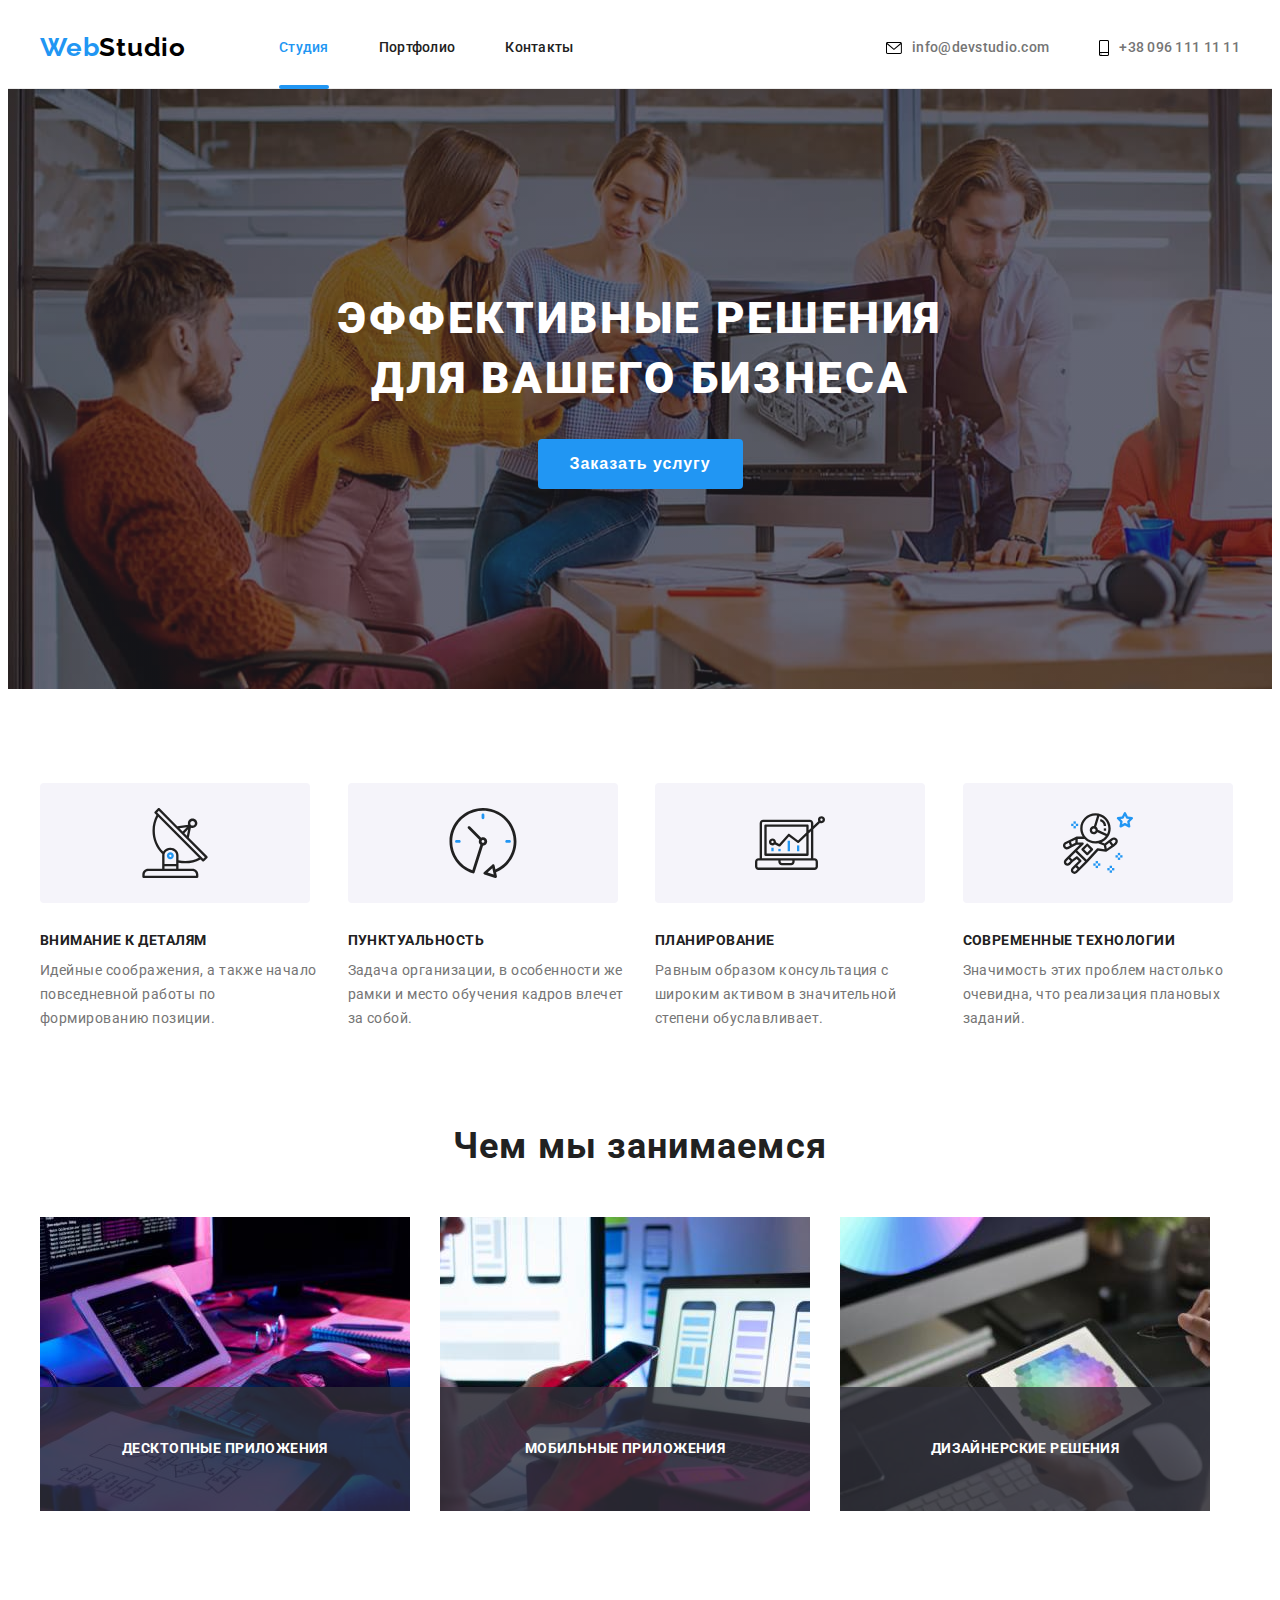
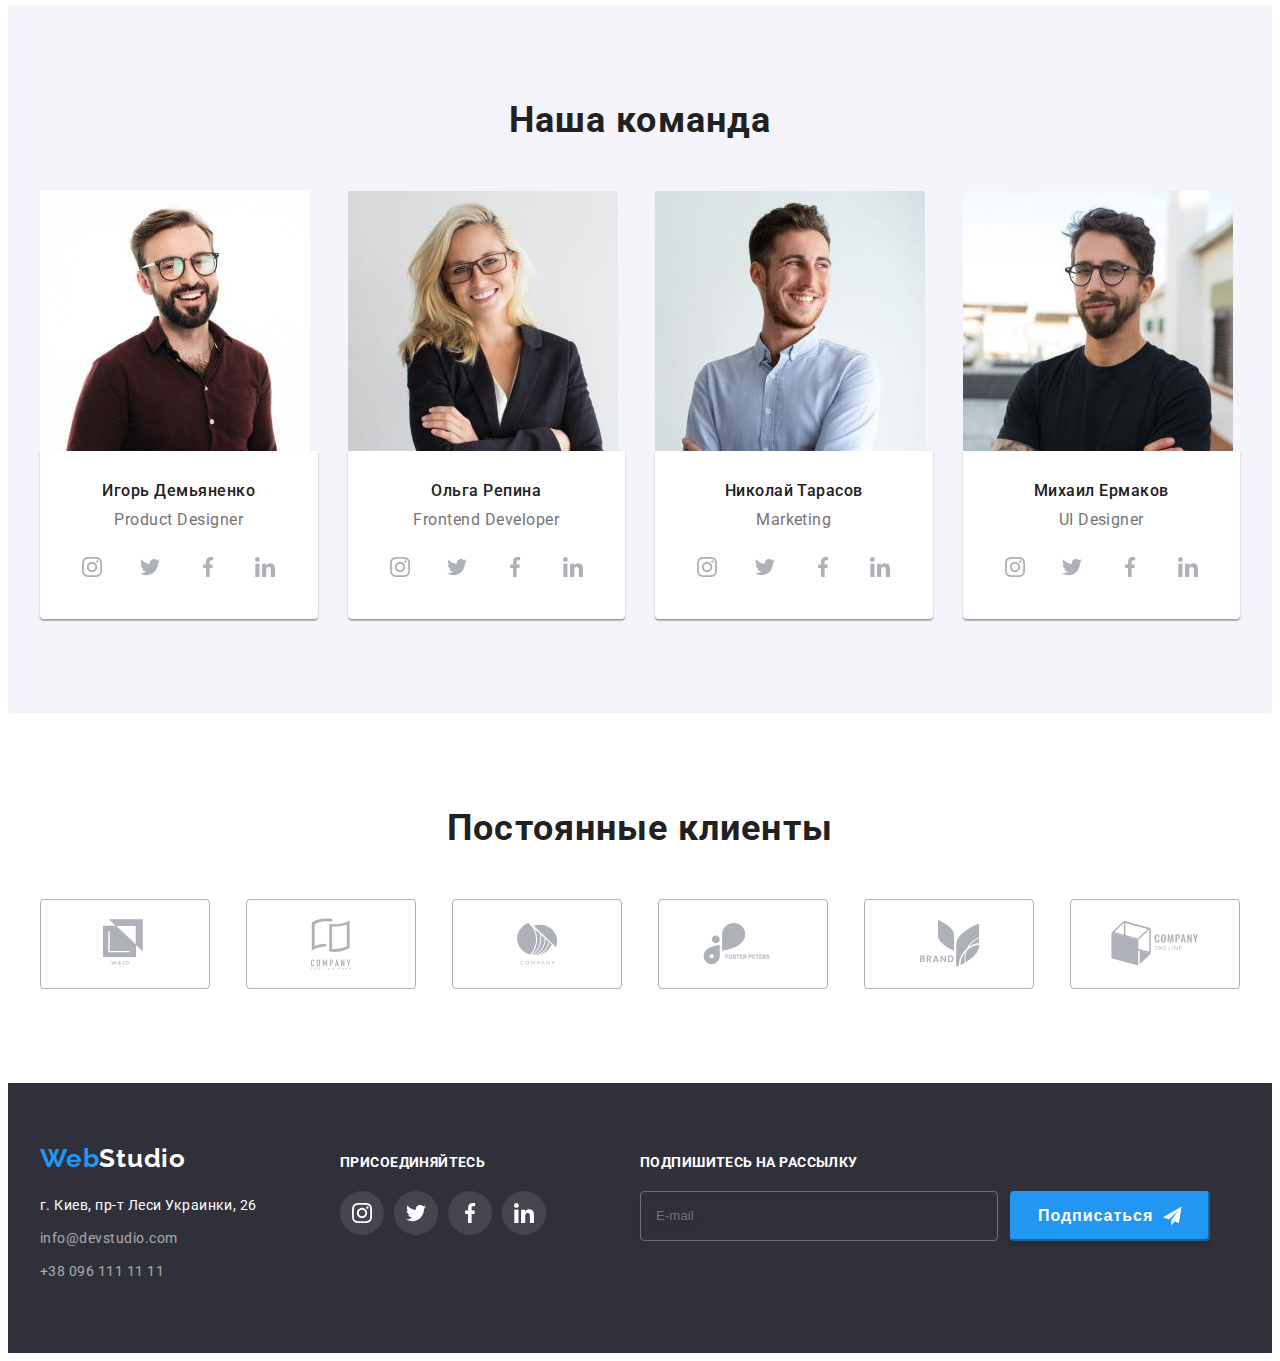
==== index.html @ 632ea9bd "перенес данные с дз 7" ====
<!DOCTYPE html>
<html lang="ru">
    <head>
        <meta charset="UTF-8">
        <meta http-equiv="X-UA-Compatible" content="IE=edge">
        <meta name="viewport" content="width=device-width, initial-scale=1.0">
        <title>ВебСтудия</title>
        <link rel="preconnect" href="https://fonts.gstatic.com">
        <link href="https://fonts.googleapis.com/css2?family=Raleway:wght@700&family=Roboto:wght@400;500;700;900&display=swap"
            rel="stylesheet">
        <link rel="stylesheet" href="https://cdnjs.cloudflare.com/ajax/libs/modern-normalize/1.0.0/modern-normalize.min.css"
            integrity="sha512-ISS7cAi1PEhQ8jnbJpJZMd29NlhNj4AWYyLOSp2CE/CsHxTCu+r+t0D2yoJudVrd0/8fTVPUVDzY5Tvli75u/g=="
            crossorigin="anonymous" />
        <link rel="stylesheet" href="./css/main.min.css">
    </head>

    <body>
        <header class="header">
            <div class="container">
                <nav class="navigation">
                    <a class="logo header__logo  link" href="./index.html"><span class="logo__first-part">Web</span><span class="logo__second-part logo__light-theme">Studio</span></a>
                    <ul class="menu list">
                        <li class="menu__item">  
                            <a class="menu__link header__link header__link_animation link current" href="./index.html">Студия</a>
                        </li>
                        <li class="menu__item">
                            <a class="menu__link header__link header__link_animation link" href="./portfolio.html">Портфолио</a>
                        </li>
                        <li class="menu__item">
                            <a class="menu__link header__link header__link_animation link" href="">Контакты</a>
                        </li>
                    </ul>   
                </nav>
            
                <ul class="contact header__contact list ">
                    <li class="contact__list">
                        <a class="contact__link contact__link_animation link" href="mailto:info@devstudio.com">
                            <svg class="contact-svg-logo" width="16" height="12">
                                <use href="./images/sprite.svg#icon-envelope"></use>
                            </svg>
                            info@devstudio.com
                        </a>
                    </li>
                    <li class="contact__list">
                        <a class="contact__link contact__link_animation link" href="tel:+380961111111">
                            <svg class="contact-svg-logo" width="10" height="16">
                                <use href="./images/sprite.svg#icon-smartphone">
                                </use>
                            </svg>
                            +38 096 111 11 11
                        </a>
                    </li>
                </ul>
            </div>
            
        </header>
        <main>
            <!-- hero -->
            <section class="hero hero__section">
                <div class="container">
                    <h1 class="hero__title">Эффективные решения для вашего бизнеса</h1>
                    <button class="hero__modal-btn" type="button" data-modal-open>Заказать услугу</button> 
                </div>
                
            </section>
            <!-- features -->
            <section class="features">
                <div class="container">
                    <h2 class="title visually-hidden">Особенности</h2>
                    <ul class="feature-list feature-list__list list ">
                        <li class="feature-list__item">
                            <div class="feature-list__logo-svg">
                                <svg class="feature-list__svg" width="70" height="70">
                                    <use href="./images/sprite.svg#icon-antenna"></use>
                                </svg>
                            </div>
                            <h3 class="feature-list__title">Внимание к деталям </h3>
                            <p class="feature-list__text">
                                Идейные соображения, а также начало повседневной
                                работы по формированию позиции.
                            </p>
                        </li>
                        <li class="feature-list__item">
                            <div class="feature-list__logo-svg">
                                <svg class="feature-list__svg" width="70" height="70">
                                    <use href="./images/sprite.svg#icon-clock"></use>
                                </svg>
                            </div>
                            <h3 class="feature-list__title">Пунктуальность</h3>
                            <p class="feature-list__text">
                                Задача организации, в особенности же рамки
                                и место обучения кадров влечет за собой.
                            </p>
                        </li>
                        <li class="feature-list__item">
                            <div class="feature-list__logo-svg">
                                <svg class="feature-list__svg" width="70" height="70">
                                    <use href="./images/sprite.svg#icon-diagram"></use>
                                </svg>
                            </div>
                            <h3 class="feature-list__title">Планирование</h3>
                            <p class="feature-list__text">
                                Равным образом консультация с широким
                                активом в значительной степени обуславливает.
                            </p>
                        </li>
                        <li class="feature-list__item">
                            <div class="feature-list__logo-svg">
                                <svg class="feature-list__svg" width="70" height="70">
                                    <use href="./images/sprite.svg#icon-astronaut"></use>
                                </svg>
                            </div>
                            <h3 class="feature-list__title">Современные технологии</h3>
                            <p class="feature-list__text">
                                Значимость этих проблем настолько
                                очевидна, что реализация плановых заданий.
                            </p>
                        </li>
                    </ul>
                </div>
                
            </section>
            <!-- what are we doing -->
            <section class="what-are-we-doing">
                <div class="container">
                    <h2 class="title what-are-we-doing__title">Чем мы занимаемся</h2>
                    <ul class="services-list list">
                        <li class="services-list__item">
                            <img class="services-list__img" src="./images/body/logo_0.jpg" alt="человек набирает текст" width="370" height="294">
                            <p class="services-list__label">Десктопные приложения</p>
                        </li>
                        <li class="services-list__item">
                            <img class="services-list__img" src="./images/body/logo_1.jpg" alt="человек держит телефон перед ноутбуком" width="370" height="294">
                            <p class="services-list__label">Мобильные приложения</p>
                        </li>
                        <li class="services-list__item">
                            <img class="services-list__img" src="./images/body/logo_2.jpg" alt="человек выбирает цвет пикселя" width="370" height="294">
                            <p class="services-list__label">Дизайнерские решения </p>
                        </li>
                    </ul> 
                </div>
                
            </section>
            <!-- team -->
            <section class="team">
                <div class="container">
                    <h2 class="title title-team team__title">Наша команда</h2>
                    <ul class="team-list list">
                        <li class="team-list__item">
                            <img class="team-list__img" src="./images/team/img.jpg" alt="Игорь Демьяненко" width="270" height="260">
                            <div class="wrapper-team">
                                <h3 class="wrapper-team__title">Игорь Демьяненко</h3>
                                <p class="wrapper-team__text" lang="en">Product Designer</p>
                                <ul class="svg-list  list">
                                    <li class="svg-list__content-svg">
                                        <a href="#" class="svg-list__link-svg link">
                                            <svg class="svg-list__icon">
                                                <use href="./images/sprite.svg#icon-instagram"></use>
                                            </svg>
                    
                                        </a>
                                    </li>
                                    <li class="svg-list__content-svg">
                                        <a href="#" class="svg-list__link-svg link">
                                            <svg class="svg-list__icon">
                                                <use href="./images/sprite.svg#icon-twitter"></use>
                                            </svg>
                    
                                        </a>
                                    </li>
                                    <li class="svg-list__content-svg">
                                        <a href="#" class="svg-list__link-svg link">
                                            <svg class="svg-list__icon">
                                                <use href="./images/sprite.svg#icon-facebook"></use>
                                            </svg>
                    
                                        </a>
                                    </li>
                                    <li class="svg-list__content-svg">
                                        <a href="#" class="svg-list__link-svg link">
                                            <svg class="svg-list__icon">
                                                <use href="./images/sprite.svg#icon-linkedin"></use>
                                            </svg>
                    
                                        </a>
                                    </li>
                                </ul>
                            </div>
                    
                        </li>
                        <li class="team-list__item">
                            <img class="team-list__img" src="./images/team/img-1.jpg" alt="Ольга Репина" width="270" height="260">
                            <div class="wrapper-team">
                                <h3 class="wrapper-team__title">Ольга Репина</h3>
                                <p class="wrapper-team__text" lang="en">Frontend Developer</p>
                                <ul class="svg-list  list">
                                    <li class="svg-list__content-svg">
                                        <a href="#" class="svg-list__link-svg link">
                                            <svg class="svg-list__icon">
                                                <use href="./images/sprite.svg#icon-instagram"></use>
                                            </svg>
                    
                                        </a>
                                    </li>
                                    <li class="svg-list__content-svg">
                                        <a href="#" class="svg-list__link-svg link">
                                            <svg class="svg-list__icon">
                                                <use href="./images/sprite.svg#icon-twitter"></use>
                                            </svg>
                    
                                        </a>
                                    </li>
                                    <li class="svg-list__content-svg">
                                        <a href="#" class="svg-list__link-svg link">
                                            <svg class="svg-list__icon">
                                                <use href="./images/sprite.svg#icon-facebook"></use>
                                            </svg>
                    
                                        </a>
                                    </li>
                                    <li class="svg-list__content-svg">
                                        <a href="#" class="svg-list__link-svg link">
                                            <svg class="svg-list__icon">
                                                <use href="./images/sprite.svg#icon-linkedin"></use>
                                            </svg>
                    
                                        </a>
                                    </li>
                                </ul>
                            </div>
                    
                        </li>
                        <li class="team-list__item">
                            <img class="team-list__img" src="./images/team/img-2.jpg" alt="Николай Тарасов" width="270" height="260">
                            <div class="wrapper-team">
                                <h3 class="wrapper-team__title">Николай Тарасов</h3>
                                <p class="wrapper-team__text" lang="en">Marketing</p>
                                <ul class="svg-list  list">
                                    <li class="svg-list__content-svg">
                                        <a href="#" class="svg-list__link-svg link">
                                            <svg class="svg-list__icon">
                                                <use href="./images/sprite.svg#icon-instagram"></use>
                                            </svg>
                    
                                        </a>
                                    </li>
                                    <li class="svg-list__content-svg">
                                        <a href="#" class="svg-list__link-svg link">
                                            <svg class="svg-list__icon">
                                                <use href="./images/sprite.svg#icon-twitter"></use>
                                            </svg>
                    
                                        </a>
                                    </li>
                                    <li class="svg-list__content-svg">
                                        <a href="#" class="svg-list__link-svg link">
                                            <svg class="svg-list__icon">
                                                <use href="./images/sprite.svg#icon-facebook"></use>
                                            </svg>
                    
                                        </a>
                                    </li>
                                    <li class="svg-list__content-svg">
                                        <a href="#" class="svg-list__link-svg link">
                                            <svg class="svg-list__icon">
                                                <use href="./images/sprite.svg#icon-linkedin"></use>
                                            </svg>
                    
                                        </a>
                                    </li>
                                </ul>
                            </div>
                    
                        </li>
                        <li class="team-list__item">
                            <img class="team-list__img" src="./images/team/img-3.jpg" alt="Михаил Ермаков" width="270" height="260">
                            <div class="wrapper-team">
                                <h3 class="wrapper-team__title">Михаил Ермаков</h3>
                                <p class="wrapper-team__text" lang="en">UI Designer</p>
                                <ul class="svg-list  list">
                                    <li class="svg-list__content-svg">
                                        <a href="#" class="svg-list__link-svg">
                                            <svg class="svg-list__icon">
                                                <use href="./images/sprite.svg#icon-instagram"></use>
                                            </svg>
                    
                                        </a>
                                    </li>
                                    <li class="svg-list__content-svg">
                                        <a href="#" class="svg-list__link-svg">
                                            <svg class="svg-list__icon">
                                                <use href="./images/sprite.svg#icon-twitter"></use>
                                            </svg>
                    
                                        </a>
                                    </li>
                                    <li class="svg-list__content-svg">
                                        <a href="#" class="svg-list__link-svg">
                                            <svg class="svg-list__icon">
                                                <use href="./images/sprite.svg#icon-facebook"></use>
                                            </svg>
                    
                                        </a>
                                    </li>
                                    <li class="svg-list__content-svg">
                                        <a href="#" class="svg-list__link-svg">
                                            <svg class="svg-list__icon">
                                                <use href="./images/sprite.svg#icon-linkedin"></use>
                                            </svg>
                    
                                        </a>
                                    </li>
                                </ul>
                            </div>
                    
                        </li>
                    </ul>
                </div>
                
            </section>             
            <!-- regular customers -->
            <section class="customers">
                <div class="container">
                    <h2 class="title">Постоянные клиенты</h2>
                    <ul class="customers-list list ">
                        <li class="customers-list__item link">
                            <a href="" class="customers-list__link">
                                <svg class="customers-list__logo" width="44" height="49">
                                    <use href="./images/sprite.svg#icon-clients-logo-1"></use>
                                </svg>
                            </a>
            
                        </li>
                        <li class="customers-list__item link">
                            <a href="" class="customers-list__link">
                                <svg class="customers-list__logo" width="40" height="52">
                                    <use href="./images/sprite.svg#icon-clients-logo-2"></use>
                                </svg>
                            </a>
            
                        </li>
                        <li class="customers-list__item link">
                            <a href="" class="customers-list__link">
                                <svg class="customers-list__logo" width="41" height="42">
                                    <use href="./images/sprite.svg#icon-clients-logo-3"></use>
                                </svg>
                            </a>
            
                        </li>
                        <li class="customers-list__item link">
                            <a href="" class="customers-list__link">
                                <svg class="customers-list__logo" width="80" height="42">
                                    <use href="./images/sprite.svg#icon-clients-logo-4"></use>
                                </svg>
                            </a>
            
                        </li>
                        <li class="customers-list__item link">
                            <a href="" class="customers-list__link">
                                <svg class="customers-list__logo" width="59" height="47">
                                    <use href="./images/sprite.svg#icon-clients-logo-5"></use>
                                </svg>
                            </a>
            
                        </li>
                        <li class="customers-list__item link">
                            <a href="" class="customers-list__link">
                                <svg class="customers-list__logo" width="88" height="45">
                                    <use href="./images/sprite.svg#icon-clients-logo-6"></use>
                                </svg>
                            </a>
                        </li>
                    </ul>
                </div>
            </section>
        </main>
        <!-- contact information -->
        <footer class="footer">
            <div class="container">
                <div class="footer__contact">
                    <a class="logo footer__logo link link-db" href="./index.html"><span class="logo__first-part">Web</span><span
                            class="logo__second-part logo__dark-theme">Studio</span></a>
                    <address class="address">
                        <ul class="address__contact-list list ">
                            <li class="address__contact-list-item">
                                <a class="address__contact-link footer__contact-link link link-db" href="https://goo.gl/maps/KrXVA7ucvxgBEwCo6"
                                    target="_blank" rel="noopener noreferrer">
                                    г. Киев, пр-т Леси Украинки, 26
                                </a>
                            </li>
                            <li class="address__contact-list-item">
                                <a class="address__contact-list-link link link-db" href="mailto:info@devstudio.com">info@devstudio.com</a>
                            </li>
                            <li class="address__contact-list-item">
                                <a class="address__contact-list-link link link-db" href="tel:+380961111111">+38 096 111 11 11</a>
                            </li>
                        </ul>
                    </address>
        
                </div>
                <div class="footer__social-link">
                    <b class="footer__title">присоединяйтесь</b>
                    <ul class="footer__contact-link list ">
                        <li class="footer__contact-item link">
                            <a href="" class="footer__social-link-item">
                                <svg class="footer__social-link-svg" width="20" height="20">
                                    <use href="./images/sprite.svg#icon-instagram"></use>
                                </svg>
                            </a>
                        </li>
                        <li class="footer__contact-item link">
                            <a href="" class="footer__social-link-item">
                                <svg class="footer__social-link-svg" width="20" height="20">
                                    <use href="./images/sprite.svg#icon-twitter"></use>
                                </svg>
                            </a>
                        </li>
                        <li class="footer__contact-item link">
                            <a href="" class="footer__social-link-item">
                                <svg class="footer__social-link-svg" width="20" height="20">
                                    <use href="./images/sprite.svg#icon-facebook"></use>
                                </svg>
                            </a>
                        </li>
                        <li class="footer__contact-item link">
                            <a href="" class="footer__social-link-item">
                                <svg class="footer__social-link-svg" width="20" height="20">
                                    <use href="./images/sprite.svg#icon-linkedin"></use>
                                </svg>
                            </a>
                        </li>
                    </ul>
        
                </div>
                <div class="input footer__input">
                    <b class="input__text">Подпишитесь на рассылку</b>
                    <form action="#" class="input__email footer__email">
                        <label class="footer-input-field">
                            <input type="email" name="user-email" class="input__form" required placeholder="E-mail">
                        </label>
                        <button type="submit" class="input__form-btn footer__form-btn">
                                Подписаться
                            <svg class="input__btn-svg footer__btn-svg" width="24" height="24">
                                <use href="./images/sprite.svg#icon-icon-send"></use>
                            </svg>
                        </button>
                    </form>
                </div>
            </div>
        </footer>
    <!-- modal 1 -->
        <div class="backdrop is-hidden" data-modal>
            <div class="modal">
                <button type="button" class="modal-close-btn" data-modal-close>
                    <svg class="modal-close-btn-svg" width="18" height="18">
                        <use href="./images/sprite.svg#icon-close-black"></use>
                    </svg>
        
                </button>
                <form action="#" class="modal-form">
                    <b class="modal-form-text">Оставьте свои данные, мы вам перезвоним</b>
                    <label class="modal-form-field">
                        Имя
                        <span class="modal-form-input-wrapper">
                            <input type="text" name="user-name" class="modal-form-input" required minlength="2">
                            <svg class="modal-form-icon" width="12" height="12">
                                <use href="./images/sprite.svg#icon-user"></use>
                            </svg>                            
                        </span>
                    </label>
                    <label class="modal-form-field">
                        Телефон
                        <span class="modal-form-input-wrapper">
                            <input type="tel" name="user-phone" class="modal-form-input" required
                            pattern="[0-9]{10}" title="0931111111">
                            <svg class="modal-form-icon" width="13" height="13">
                                <use href="./images/sprite.svg#icon-phone"></use>
                            </svg>
                        </span>
                    </label>
                    <label class="modal-form-field">
                        Почта
                        <span class="modal-form-input-wrapper">
                            <input type="email" name="user-email" class="modal-form-input" required title="email@net">
                            <svg class="modal-form-icon" width="15" height="12">
                                <use href="./images/sprite.svg#icon-email"></use>
                            </svg>
                        </span>
                    </label>
                    <label class="modal-form-field">
                        Комментарий
                        <textarea name="user-massage" class="modal-form-message" placeholder="Введите текст"></textarea>
                    </label>
                    <input type="checkbox" id="user-term" name="user-term" class="modal-form-term visually-hidden">
                    <label for="user-term" class="modal-form-check-desc">
                        Соглашаюсь с рассылкой и принимаю&nbsp;<a href="" class="modal-form-link">Условия договора</a> </label>
                    <button type="submit" class="modal-form-btn">Отправить</button>
                    
                </form>
            </div>
        </div>
        
        <script src="./js/modal.js"></script>
    </body>
</html>
---- css/main.min.css ----
:root{--main-font: "Roboto", sans-serif;--secondary-font: "Raleway", sans-serif;--accent-color: rgb(33, 150, 243);--main-color: rgb(33, 33, 33);--main-color-black: rgb(0, 0, 0);--main-color-white: rgb(255, 255, 255);--bg-color-white: rgb(255, 255, 255);--icon-background-color: rgb(255, 255, 255);--icon-color-passive: rgb(175, 177, 184);--section-pt: 94px;--section-pb: 94px;--animation: 250ms cubic-bezier(0.4, 0, 0.2, 1)}.visually-hidden{position:absolute !important;clip:rect(1px 1px 1px 1px);clip:rect(1px, 1px, 1px, 1px);padding:0 !important;border:0 !important;height:1px !important;width:1px !important;overflow:hidden}body{font-family:var(--main-font);letter-spacing:0.03em}h1,h2,h3,h4,h5,h6,p{margin:0}img{display:block}.link{display:block;text-decoration:none;color:inherit;transition:color var(--animation)}.list{list-style:none;margin:0;padding:0}.address{font-style:normal}.container{width:1200px;margin:0 auto;padding-left:15px;padding-right:15px}.footer .container{display:flex;align-items:baseline}header .container{display:flex;align-items:center}.current::after{display:inline-block;position:absolute;bottom:-1px;left:0;content:"";width:100%;height:4px;border-radius:2px;background-color:var(--accent-color)}.menu .current{position:relative;color:var(--accent-color)}.logo{font-family:var(--secondary-font);font-weight:700;font-size:26px;line-height:1.19;letter-spacing:0.03em}.header__logo{margin-right:93px;padding-top:24px;padding-bottom:25px}.logo__first-part{color:var(--accent-color)}.logo__second-part{color:var(--main-color-black)}.logo__light-theme{color:var(--main-color-black)}.logo__dark-theme{color:var(--main-color-white)}.title{font-family:var(--main-font);font-weight:700;font-size:36px;line-height:1.17;text-align:center;letter-spacing:0.03em;color:var(--main-color)}.customers .title{margin-bottom:50px}.modal{position:absolute;top:50%;left:50%;transform:translate(-50%, -50%);width:528px;height:581px;background:#ffffff;box-shadow:0px 1px 3px rgba(0,0,0,0.12),0px 1px 1px rgba(0,0,0,0.14),0px 2px 1px rgba(0,0,0,0.2);border-radius:4px;padding:40px}.modal-close-btn{position:absolute;top:8px;right:8px;width:30px;height:30px;border-radius:50%;background:#ffffff;border:1px solid rgba(0,0,0,0.1);box-sizing:border-box;cursor:pointer;display:flex;align-items:center;transition:fill var(--animation)}.modal-close-btn:hover,.modal-close-btn:focus{fill:var(--accent-color)}.is-hidden{visibility:hidden;opacity:0;pointer-events:none}.modal-form{display:flex;flex-direction:column}.modal-form-text{font-size:20px;line-height:1.15;text-align:center;letter-spacing:0.03em;color:var(--main-color)}.modal-form-field{margin-top:10px;font-style:normal;font-weight:normal;font-size:12px;line-height:1.16;letter-spacing:0.01em;color:#757575}.modal-form-input-wrapper{position:relative;display:block;margin-top:4px}.modal-form-input{width:100%;height:40px;border:1px solid rgba(33,33,33,0.2);border-radius:4px;padding-left:42px;transition:border-color var(--animation)}.modal-form-input:focus{outline:none;border-color:var(--accent-color)}.modal-form-icon{position:absolute;top:50%;left:12px;transform:translateY(-50%);display:block;transition:fill var(--animation)}.modal-form-input:focus+.modal-form-icon{fill:var(--accent-color)}.modal-form-message{width:100%;height:120px;border:1px solid rgba(33,33,33,0.2);box-sizing:border-box;border-radius:4px;padding:12px 16px;margin-top:4px;resize:none;transition:border-color var(--animation)}.modal-form-message::placeholder{color:rgba(117,117,117,0.5)}.modal-form-message:focus{outline:none;border-color:var(--accent-color)}.modal-form-check-desc{display:flex;align-items:center;font-size:14px;line-height:1.71;letter-spacing:0.03em;margin-top:20px;color:#757575;margin-left:auto;margin-right:auto}.modal-form-check-desc::before{display:block;content:"";width:16px;height:16px;border:1px solid #000;border-radius:2px;cursor:pointer;margin-right:7px}.modal-form-term:checked+.modal-form-check-desc::before{background-image:url(../images/modal/check.svg);background-repeat:no-repeat;background-position:center;background-size:contain;background-color:var(--accent-color);border-color:var(--accent-color)}.modal-form-term:focus+.modal-form-check-desc::before{box-shadow:0 0 0 2px var(--accent-color)}.modal-form-link{color:var(--accent-color)}.modal-form-btn{min-width:200px;padding:10px 55px;border:none;border-radius:4px;cursor:pointer;align-self:center;margin-top:30px;font-weight:700;font-size:16px;line-height:1.88;letter-spacing:0.06em;background-color:var(--accent-color);color:var(--main-color-white);transition:background-color var(--animation)}.modal-form-btn:focus,.modal-form-btn:hover{background-color:#188ce8}.backdrop{position:fixed;top:0;left:0;width:100vw;height:100vh;background:rgba(0,0,0,0.2);transition:visibility var(--animation),opacity var(--animation),pointer-events var(--animation)}header{background-color:var(--bg-color-white);border:1px solid #ececec;border-top:0;border-left:0;border-right:0}.navigation{display:flex;align-items:center}.menu{display:flex;align-items:center}.menu__link{font-weight:500;font-size:14px;line-height:1.14;letter-spacing:0.02em}.menu__link:hover,.menu__link:focus{color:var(--accent-color)}.header__link{padding-top:32px;padding-bottom:32px;color:var(--main-color)}.header__link_animation{transition:color var(--animation)}.contact{display:flex;align-items:center}.header__contact{margin-left:auto}.contact__list{display:flex;align-items:center}.contact__list:not(:last-child){margin-right:50px}.contact-svg-logo{margin-right:10px;transition:fill var(--animation)}.menu__item:not(:last-child){margin-right:50px}.contact__link{display:flex;align-items:center;flex-direction:row;justify-content:center;align-items:center;font-weight:500;font-size:14px;line-height:1.14;letter-spacing:0.02em;color:#757575;padding-top:32px;padding-bottom:32px}.contact__link:hover,.contact__link:focus{color:var(--accent-color)}.contact__link:focus svg,.contact__link:hover svg{fill:var(--accent-color)}.contact__link_animation{transition:color var(--animation)}.hero{background-color:#2f303a;text-align:center;background-image:linear-gradient(rgba(47,48,58,0.4), rgba(47,48,58,0.4)),url(../images/geroy/geroy.jpg);background-repeat:no-repeat;background-size:cover;max-width:1600px}.hero__section{padding-top:200px;padding-bottom:200px;margin:0 auto}.hero__title{min-width:696px;padding-right:252px;padding-left:252px;margin-bottom:30px;font-weight:900;font-size:44px;line-height:1.36;letter-spacing:0.06em;text-transform:uppercase;color:var(--main-color-white)}.hero__modal-btn{min-width:200px;padding:10px 32px;border:none;border-radius:4px;cursor:pointer;font-weight:700;font-size:16px;line-height:1.88;letter-spacing:0.06em;background-color:var(--accent-color);color:var(--main-color-white)}.feature-list__logo-svg{display:flex;align-items:center;justify-content:center;background-color:#f5f4fa;width:270px;height:120px;border-radius:4px;margin-bottom:30px}.features{padding-top:var(--section-pt);padding-bottom:var(--section-pb)}.feature-list__item{flex-basis:calc(100% / 4 - 30px);margin-left:30px;margin-top:30px}.feature-list{flex-wrap:wrap;display:flex;align-items:center}.feature-list__list{margin-left:-30px;margin-top:-30px}.feature-list__title{font-weight:700;font-size:14px;line-height:1.14;text-transform:uppercase;color:var(--main-color)}.feature-list__item .feature-list__title{margin-bottom:10px}.feature-list__text{font-weight:400;font-size:14px;line-height:1.71;color:#757575}.what-are-we-doing{padding-bottom:var(--section-pb)}.what-are-we-doing__title{margin-bottom:50px}.services-list{flex-wrap:wrap;display:flex;margin-left:-30px;margin-top:-30px}.services-list__item{position:relative;display:flex;flex-basis:calc(100% / 4 - 30px);margin-left:30px;margin-top:30px}.services-list__label{position:absolute;bottom:0;margin:0;padding-top:27px;padding-bottom:27px;width:100%;min-height:70px;display:flex;align-items:center;justify-content:center;font-family:var(--main-font);font-weight:bold;font-size:14px;line-height:1.14;text-align:center;letter-spacing:0.03em;text-transform:uppercase;color:#ffffff;background:rgba(47,48,58,0.8)}.team{background-color:#f5f4fa;padding-top:var(--section-pt);padding-bottom:var(--section-pb)}.team__title{margin-bottom:50px}.wrapper-team{background-color:var(--bg-color-white);padding:30px 30px;box-shadow:0px 1px 3px rgba(0,0,0,0.12),0px 1px 1px rgba(0,0,0,0.14),0px 2px 1px rgba(0,0,0,0.2);border-radius:0px 0px 4px 4px}.team-list__item{flex-basis:calc(100% / 4 - 30px);margin-left:30px;margin-top:30px}.team-list{display:flex;flex-wrap:wrap;margin-left:-30px;margin-top:-30px}.wrapper-team__title{font-weight:500;font-size:16px;line-height:1.19;text-align:center;color:var(--main-color);margin-bottom:10px}.wrapper-team__text{font-weight:400;font-size:16px;line-height:1.19;color:#757575;text-align:center}.svg-list{display:flex;align-items:center;justify-content:space-between;margin-top:16px}.svg-list__link-svg{display:flex;justify-content:center;align-items:center;width:44px;height:44px;border-radius:50%;background-color:var(--icon-background-color);transition:background-color var(--animation)}.svg-list__link-svg:hover,.svg-list__link-svg:focus{background-color:var(--accent-color)}.svg-list__icon{width:20px;height:20px;fill:var(--icon-color-passive);transition:fill var(--animation)}.svg-list__link-svg:hover .svg-list__icon,.svg-list__link-svg:focus .svg-list__icon{fill:var(--icon-background-color)}.customers{padding-top:var(--section-pt);padding-bottom:var(--section-pb)}.customers-list{display:flex;justify-content:space-between}.customers-list__link{display:flex;justify-content:center;align-items:center;width:170px;height:90px;border:1px solid #afb1b8;box-sizing:border-box;border-radius:4px;transition:border-color var(--animation)}.customers-list__link:hover,.customers-list__link:focus{border-color:var(--accent-color)}.customers-list__logo{fill:var(--icon-color-passive);transition:fill var(--animation)}.customers-list__link:hover .customers-list__logo,.customers-list__link:focus .customers-list__logo{fill:var(--accent-color)}.footer{background-color:#2f303a;padding-top:60px;padding-bottom:60px}.address__contact-link{font-family:var(--main-font);font-weight:400;font-size:14px;line-height:1.71}.address__contact-link:hover,.address__contact-link:focus{color:var(--accent-color)}.footer__contact-link{color:var(--main-color-white);margin-bottom:9px}.address__contact-list-link{font-weight:400;font-size:14px;line-height:1.71;margin-bottom:9px;color:rgba(255,255,255,0.6)}.address__contact-list-link:hover,.address__contact-list-link:focus{color:var(--accent-color)}.footer__logo{margin-bottom:20px}.footer__social-link{width:270px;margin-right:30px}.footer__title{font-weight:bold;font-size:14px;line-height:1.14;letter-spacing:0.03em;text-transform:uppercase;color:var(--main-color-white);margin-bottom:20px}.footer__social-link-item{display:flex;justify-content:center;align-items:center;width:44px;height:44px;border-radius:50%;background:rgba(255,255,255,0.1);transition:background-color var(--animation)}.footer__social-link-item:hover,.footer__social-link-item:focus{background-color:var(--accent-color)}.footer__contact-item{margin-top:20px}.footer__contact-item:not(:last-child){margin-right:10px}.footer__contact{width:270px;margin-right:30px}.footer__contact-link{display:flex}.footer__social-link-svg{fill:var(--icon-background-color)}.footer__input{width:570px}.input__text{font-weight:bold;text-transform:uppercase;font-size:14px;line-height:16px;letter-spacing:0.03em;color:var(--main-color-white)}.footer__btn-svg{margin-left:10px}.input__email{display:flex}.footer__email{margin-top:20px}.input__form{background:transparent;display:flex;width:358px;height:50px;padding:15px;border:1px solid rgba(255,255,255,0.3);box-sizing:border-box;filter:drop-shadow(0px 4px 4px rgba(0,0,0,0.15));border-radius:4px;color:var(--main-color-white);cursor:pointer}.input__form:focus{outline:none;border-color:var(--accent-color)}.input__form-btn{display:flex;justify-content:center;align-items:center;min-width:200px;font-weight:bold;font-size:16px;line-height:1.875;letter-spacing:0.06em;cursor:pointer;color:var(--main-color-white);background:#2196f3;box-shadow:0px 4px 4px rgba(0,0,0,0.15);border-radius:4px;border-color:var(--accent-color)}.footer__form-btn{margin-left:12px;padding:8px 26px}
/*# sourceMappingURL=main.min.css.map */
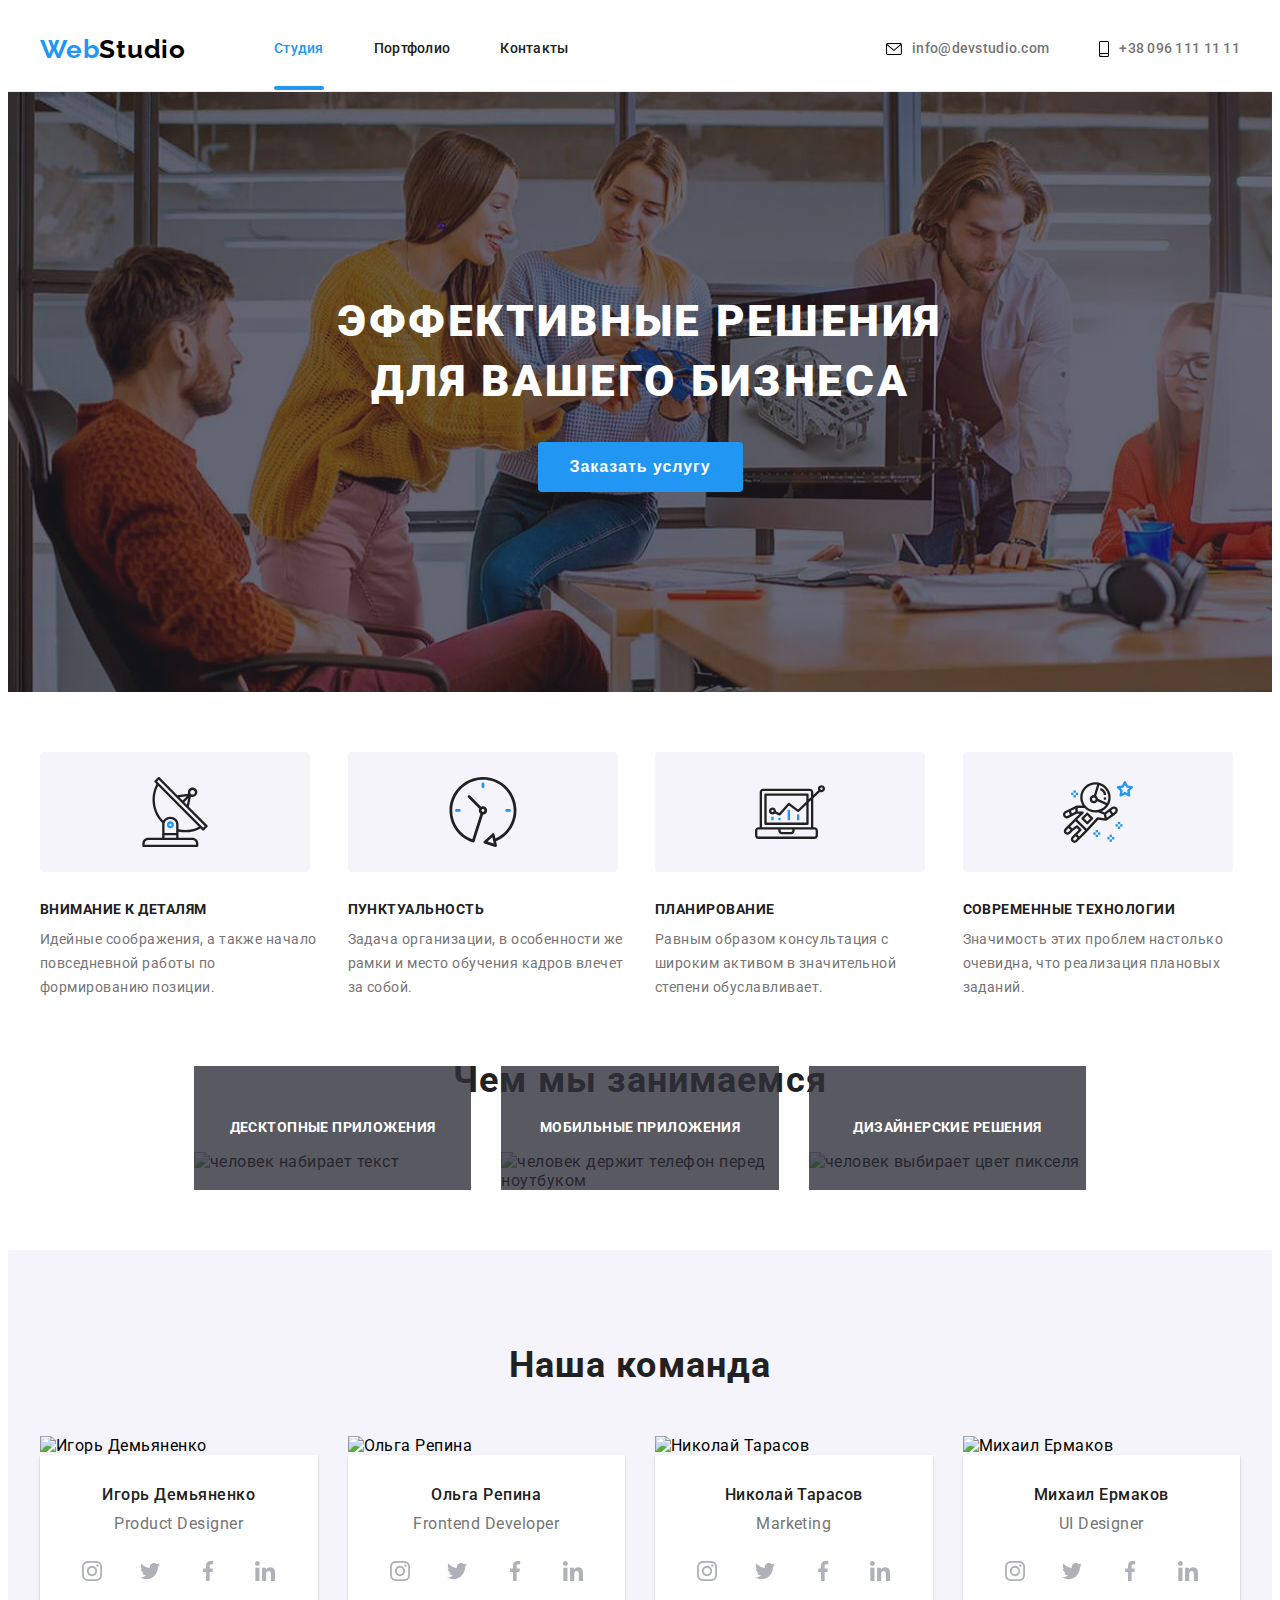
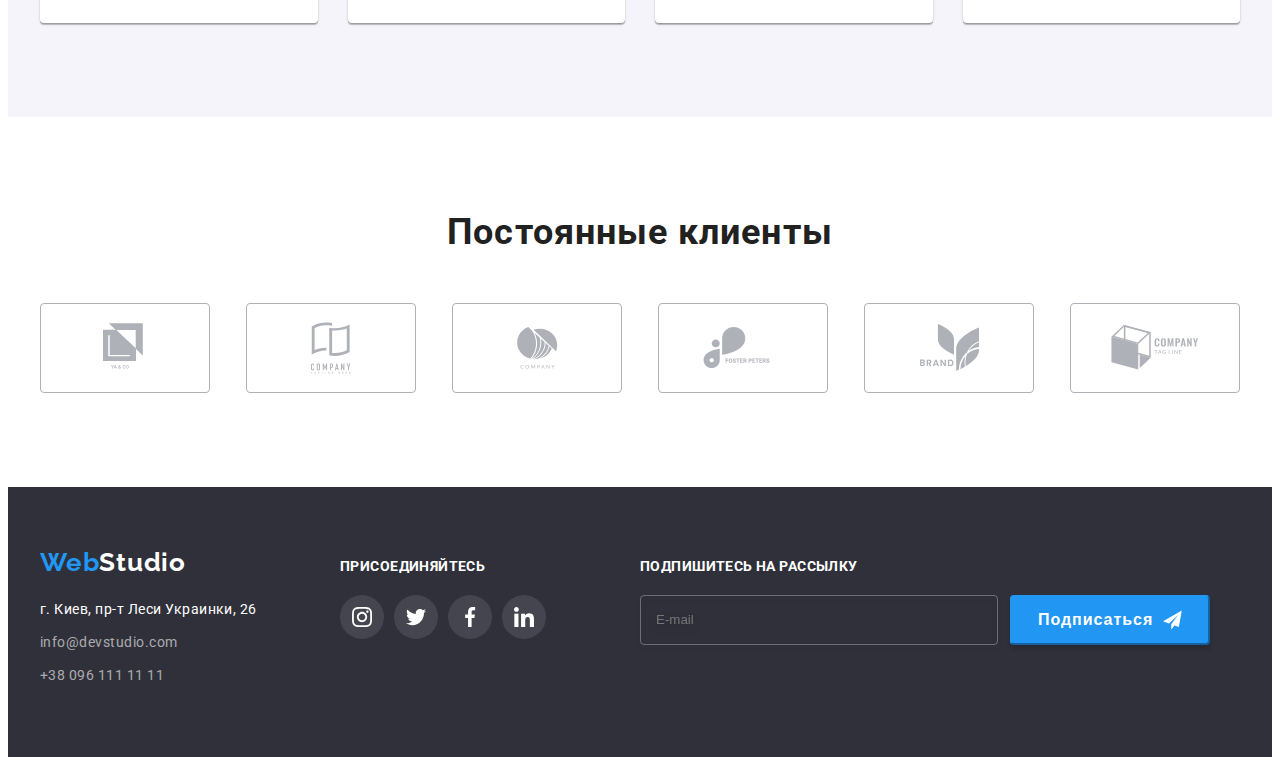
==== commit c128b9ec: "сделал)" ====
--- a/index.html
+++ b/index.html
@@ -31,6 +31,11 @@
                         </li>
                     </ul>   
                 </nav>
+                <button type="button" class="burger__btn" data-menu-button>
+                    <svg class="burger__icon" >
+                        <use href="./images/sprite.svg#icon-burger"></use>
+                    </svg>
+                </button>
             
                 <ul class="contact header__contact list ">
                     <li class="contact__list">
@@ -49,6 +54,50 @@
                             </svg>
                             +38 096 111 11 11
                         </a>
+                    </li>
+                </ul>
+            </div>
+            <div class="mobile-menu" data-menu>
+                <button type="button" class="mobile-menu__close-btn" data-menu-close>
+                    <svg class="mobile-menu__close-icon">
+                        <use href="./images/sprite.svg#icon-close-black"></use>
+                    </svg>
+                </button>
+                <ul class="mobile-menu__list list">
+                    <li class="mobile-menu__item">
+                        <a href="./index.html" class="mobile-menu__link link mobile-current">Студия</a>
+                    </li>
+                    <li class="mobile-menu__item">
+                        <a href="./portfolio.html" class="mobile-menu__link link">Портфолио</a>
+                    </li>
+                    <li class="mobile-menu__item">
+                        <a href="" class="mobile-menu__link link">Контакты</a>
+                    </li>
+                </ul>
+                <ul class="contact mobile-menu__contact list ">
+                    <li class="mobile-menu__contact-list">
+                        <a class="mobile-menu__contact-link link" href="mailto:info@devstudio.com">
+                            info@devstudio.com
+                        </a>
+                    </li>
+                    <li class="mobile-menu__contact-list">
+                        <a class="mobile-menu__contact-link mobile-menu__contact-link-tel link" href="tel:+380961111111">
+                            +38 096 111 11 11
+                        </a>
+                    </li>
+                </ul>
+                <ul class="mobile-menu__socials-list list mobile-current">
+                    <li class="mobile-menu__socials-link">
+                        <a href="" class="socials-link link socials-link-link">Instagram</a>
+                    </li>
+                    <li class="mobile-menu__socials-link">
+                        <a href="" class="socials-link link socials-link-link">Twitter</a>
+                    </li>
+                    <li class="mobile-menu__socials-link">
+                        <a href="" class="socials-link link socials-link-link">Facebook</a>
+                    </li>
+                    <li class="mobile-menu__socials-link">
+                        <a href="" class="socials-link link">LinkedIn</a>
                     </li>
                 </ul>
             </div>
@@ -126,20 +175,33 @@
                     <h2 class="title what-are-we-doing__title">Чем мы занимаемся</h2>
                     <ul class="services-list list">
                         <li class="services-list__item">
-                            <img class="services-list__img" src="./images/body/logo_0.jpg" alt="человек набирает текст" width="370" height="294">
+                            <picture>
+                                <source srcset="./images/body/img.webp 1x, ./images/body/img@2x.webp 2x" media="(min-width: 1200px)" type="image/webp">
+                                <source srcset="./images/body/img.jpg 1x, ./images/body/img@2x.jpg 2x" media="(min-width: 1200px)">
+                                <img class="services-list__img" src="./images/body/img.jpg" alt="человек набирает текст">
+                            </picture>                            
                             <p class="services-list__label">Десктопные приложения</p>
                         </li>
                         <li class="services-list__item">
-                            <img class="services-list__img" src="./images/body/logo_1.jpg" alt="человек держит телефон перед ноутбуком" width="370" height="294">
+                            <picture>
+                                <source srcset="./images/body/img-1.webp 1x, ./images/body/img@2x-1.webp 2x" media="(min-width: 1200px)" type="image/webp">
+                                <source srcset="./images/body/img-1.jpg 1x, ./images/body/img@2x-1.jpg 2x" media="(min-width: 1200px)">
+                               <img class="services-list__img" src="./images/body/img-1.jpg" alt="человек держит телефон перед ноутбуком"> 
+                            </picture>
+                            
                             <p class="services-list__label">Мобильные приложения</p>
                         </li>
                         <li class="services-list__item">
-                            <img class="services-list__img" src="./images/body/logo_2.jpg" alt="человек выбирает цвет пикселя" width="370" height="294">
+                            <picture>
+                                <source srcset="./images/body/img-2.webp 1x, ./images/body/img@2x-2.webp 2x" media="(min-width: 1200px)" type="image/webp">
+                                <source srcset="./images/body/img-2.jpg 1x, ./images/body/img@2x-2.jpg 2x" media="(min-width: 1200px)">
+                                <img class="services-list__img" src="./images/body/img-2.jpg" alt="человек выбирает цвет пикселя">
+                            </picture>
+                            
                             <p class="services-list__label">Дизайнерские решения </p>
                         </li>
                     </ul> 
-                </div>
-                
+                </div>                
             </section>
             <!-- team -->
             <section class="team">
@@ -147,7 +209,16 @@
                     <h2 class="title title-team team__title">Наша команда</h2>
                     <ul class="team-list list">
                         <li class="team-list__item">
-                            <img class="team-list__img" src="./images/team/img.jpg" alt="Игорь Демьяненко" width="270" height="260">
+                            <picture>
+                                <source srcset="./images/team/img-desktop.webp 1x, ./images/team/img-desktop@2x.webp 2x" media="(min-width: 1200px)" type="image/webp">
+                                <source srcset="./images/team/img-desktop.jpg 1x, ./images/team/img-desktop@2x.jpg 2x" media="(min-width: 1200px)">
+                                <source srcset="./images/team/img-tablet.webp 1x, ./images/team/img-tablet@2x.webp 2x" media="(min-width: 768px)" type="image/webp">
+                                <source srcset="./images/team/img-tablet.jpg 1x, ./images/team/img-tablet@2x.jpg 2x" media="(min-width: 768px)">
+                                <source srcset="./images/team/img-mob.webp 1x, ./images/team/img-mob@2x.webp 2x" media="(min-width: 480px)" type="image/webp">
+                                <source srcset="./images/team/img-mob.jpg 1x, ./images/team/img-mob@2x.jpg 2x" media="(min-width: 480px)">
+                                <img class="team-list__img" src="./images/team/img-mob.jpg" alt="Игорь Демьяненко">
+                            </picture>
+                            
                             <div class="wrapper-team">
                                 <h3 class="wrapper-team__title">Игорь Демьяненко</h3>
                                 <p class="wrapper-team__text" lang="en">Product Designer</p>
@@ -189,7 +260,16 @@
                     
                         </li>
                         <li class="team-list__item">
-                            <img class="team-list__img" src="./images/team/img-1.jpg" alt="Ольга Репина" width="270" height="260">
+                            <picture>
+                                <source srcset="./images/team/img-desktop-1.webp 1x, ./images/team/img-desktop@2x-1.webp 2x" media="(min-width: 1200px)" type="image/webp">
+                                <source srcset="./images/team/img-desktop-1.jpg 1x, ./images/team/img-desktop@2x-1.jpg 2x" media="(min-width: 1200px)">
+                                <source srcset="./images/team/img-tablet-1.webp 1x, ./images/team/img-tablet@2x-1.webp 2x" media="(min-width: 768px)" type="image/webp">
+                                <source srcset="./images/team/img-tablet-1.jpg 1x, ./images/team/img-tablet@2x-1.jpg 2x" media="(min-width: 768px)">
+                                <source srcset="./images/team/img-mob-1.webp 1x, ./images/team/img-mob@2x-1.webp 2x" media="(min-width: 480px)" type="image/webp">
+                                <source srcset="./images/team/img-mob-1.jpg 1x, ./images/team/img-mob@2x-1.jpg 2x" media="(min-width: 480px)">
+                                <img class="team-list__img" src="./images/team/img-mob-1.jpg" alt="Ольга Репина" >
+                            </picture>
+                            
                             <div class="wrapper-team">
                                 <h3 class="wrapper-team__title">Ольга Репина</h3>
                                 <p class="wrapper-team__text" lang="en">Frontend Developer</p>
@@ -231,7 +311,17 @@
                     
                         </li>
                         <li class="team-list__item">
-                            <img class="team-list__img" src="./images/team/img-2.jpg" alt="Николай Тарасов" width="270" height="260">
+                            <picture>
+                                <source srcset="./images/team/img-desktop-2.webp 1x, ./images/team/img-desktop@2x-2.webp 2x" media="(min-width: 1200px)" type="image/webp">
+                                <source srcset="./images/team/img-desktop-2.jpg 1x, ./images/team/img-desktop@2x-2.jpg 2x"
+                                    media="(min-width: 1200px)">
+                                <source srcset="./images/team/img-tablet-2.webp 1x, ./images/team/img-tablet@2x-2.webp 2x" media="(min-width: 768px)" type="image/webp">
+                                <source srcset="./images/team/img-tablet-2.jpg 1x, ./images/team/img-tablet@2x-2.jpg 2x" media="(min-width: 768px)">
+                                <source srcset="./images/team/img-mob-2.webp 1x, ./images/team/img-mob@2x-2.webp 2x" media="(min-width: 480px)" type="image/webp">
+                                <source srcset="./images/team/img-mob-2.jpg 1x, ./images/team/img-mob@2x-2.jpg 2x" media="(min-width: 480px)">
+                                <img class="team-list__img" src="./images/team/img-mob-2.jpg" alt="Николай Тарасов">
+                            </picture>
+                            
                             <div class="wrapper-team">
                                 <h3 class="wrapper-team__title">Николай Тарасов</h3>
                                 <p class="wrapper-team__text" lang="en">Marketing</p>
@@ -273,7 +363,16 @@
                     
                         </li>
                         <li class="team-list__item">
-                            <img class="team-list__img" src="./images/team/img-3.jpg" alt="Михаил Ермаков" width="270" height="260">
+                            <picture>
+                                <source srcset="./images/team/img-desktop-3.webp 1x, ./images/team/img-desktop@2x-3.webp 2x" media="(min-width: 1200px)" type="image/webp">
+                                <source srcset="./images/team/img-desktop-3.jpg 1x, ./images/team/img-desktop@2x-3.jpg 2x" media="(min-width: 1200px)">
+                                <source srcset="./images/team/img-tablet-3.webp 1x, ./images/team/img-tablet@2x-3.webp 2x" media="(min-width: 768px)" type="image/webp">
+                                <source srcset="./images/team/img-tablet-3.jpg 1x, ./images/team/img-tablet@2x-3.jpg 2x" media="(min-width: 768px)">
+                                <source srcset="./images/team/img-mob-3.webp 1x, ./images/team/img-mob@2x-3.webp 2x" media="(min-width: 480px)" type="image/webp">
+                                <source srcset="./images/team/img-mob-3.jpg 1x, ./images/team/img-mob@2x-3.jpg 2x" media="(min-width: 480px)">
+                                <img class="team-list__img" src="./images/team/img-mob-3.jpg" alt="Михаил Ермаков">
+                            </picture>
+                            
                             <div class="wrapper-team">
                                 <h3 class="wrapper-team__title">Михаил Ермаков</h3>
                                 <p class="wrapper-team__text" lang="en">UI Designer</p>
@@ -383,7 +482,7 @@
                     <address class="address">
                         <ul class="address__contact-list list ">
                             <li class="address__contact-list-item">
-                                <a class="address__contact-link footer__contact-link link link-db" href="https://goo.gl/maps/KrXVA7ucvxgBEwCo6"
+                                <a class="address__contact-link footer__contact-link-link link link-db" href="https://goo.gl/maps/KrXVA7ucvxgBEwCo6"
                                     target="_blank" rel="noopener noreferrer">
                                     г. Киев, пр-т Леси Украинки, 26
                                 </a>
@@ -500,6 +599,7 @@
             </div>
         </div>
         
+        <script src="./js/mobile-menu.js"></script>
         <script src="./js/modal.js"></script>
     </body>
 </html>
--- a/css/main.min.css
+++ b/css/main.min.css
@@ -1,2 +1,2 @@
-:root{--main-font: "Roboto", sans-serif;--secondary-font: "Raleway", sans-serif;--accent-color: rgb(33, 150, 243);--main-color: rgb(33, 33, 33);--main-color-black: rgb(0, 0, 0);--main-color-white: rgb(255, 255, 255);--bg-color-white: rgb(255, 255, 255);--icon-background-color: rgb(255, 255, 255);--icon-color-passive: rgb(175, 177, 184);--section-pt: 94px;--section-pb: 94px;--animation: 250ms cubic-bezier(0.4, 0, 0.2, 1)}.visually-hidden{position:absolute !important;clip:rect(1px 1px 1px 1px);clip:rect(1px, 1px, 1px, 1px);padding:0 !important;border:0 !important;height:1px !important;width:1px !important;overflow:hidden}body{font-family:var(--main-font);letter-spacing:0.03em}h1,h2,h3,h4,h5,h6,p{margin:0}img{display:block}.link{display:block;text-decoration:none;color:inherit;transition:color var(--animation)}.list{list-style:none;margin:0;padding:0}.address{font-style:normal}.container{width:1200px;margin:0 auto;padding-left:15px;padding-right:15px}.footer .container{display:flex;align-items:baseline}header .container{display:flex;align-items:center}.current::after{display:inline-block;position:absolute;bottom:-1px;left:0;content:"";width:100%;height:4px;border-radius:2px;background-color:var(--accent-color)}.menu .current{position:relative;color:var(--accent-color)}.logo{font-family:var(--secondary-font);font-weight:700;font-size:26px;line-height:1.19;letter-spacing:0.03em}.header__logo{margin-right:93px;padding-top:24px;padding-bottom:25px}.logo__first-part{color:var(--accent-color)}.logo__second-part{color:var(--main-color-black)}.logo__light-theme{color:var(--main-color-black)}.logo__dark-theme{color:var(--main-color-white)}.title{font-family:var(--main-font);font-weight:700;font-size:36px;line-height:1.17;text-align:center;letter-spacing:0.03em;color:var(--main-color)}.customers .title{margin-bottom:50px}.modal{position:absolute;top:50%;left:50%;transform:translate(-50%, -50%);width:528px;height:581px;background:#ffffff;box-shadow:0px 1px 3px rgba(0,0,0,0.12),0px 1px 1px rgba(0,0,0,0.14),0px 2px 1px rgba(0,0,0,0.2);border-radius:4px;padding:40px}.modal-close-btn{position:absolute;top:8px;right:8px;width:30px;height:30px;border-radius:50%;background:#ffffff;border:1px solid rgba(0,0,0,0.1);box-sizing:border-box;cursor:pointer;display:flex;align-items:center;transition:fill var(--animation)}.modal-close-btn:hover,.modal-close-btn:focus{fill:var(--accent-color)}.is-hidden{visibility:hidden;opacity:0;pointer-events:none}.modal-form{display:flex;flex-direction:column}.modal-form-text{font-size:20px;line-height:1.15;text-align:center;letter-spacing:0.03em;color:var(--main-color)}.modal-form-field{margin-top:10px;font-style:normal;font-weight:normal;font-size:12px;line-height:1.16;letter-spacing:0.01em;color:#757575}.modal-form-input-wrapper{position:relative;display:block;margin-top:4px}.modal-form-input{width:100%;height:40px;border:1px solid rgba(33,33,33,0.2);border-radius:4px;padding-left:42px;transition:border-color var(--animation)}.modal-form-input:focus{outline:none;border-color:var(--accent-color)}.modal-form-icon{position:absolute;top:50%;left:12px;transform:translateY(-50%);display:block;transition:fill var(--animation)}.modal-form-input:focus+.modal-form-icon{fill:var(--accent-color)}.modal-form-message{width:100%;height:120px;border:1px solid rgba(33,33,33,0.2);box-sizing:border-box;border-radius:4px;padding:12px 16px;margin-top:4px;resize:none;transition:border-color var(--animation)}.modal-form-message::placeholder{color:rgba(117,117,117,0.5)}.modal-form-message:focus{outline:none;border-color:var(--accent-color)}.modal-form-check-desc{display:flex;align-items:center;font-size:14px;line-height:1.71;letter-spacing:0.03em;margin-top:20px;color:#757575;margin-left:auto;margin-right:auto}.modal-form-check-desc::before{display:block;content:"";width:16px;height:16px;border:1px solid #000;border-radius:2px;cursor:pointer;margin-right:7px}.modal-form-term:checked+.modal-form-check-desc::before{background-image:url(../images/modal/check.svg);background-repeat:no-repeat;background-position:center;background-size:contain;background-color:var(--accent-color);border-color:var(--accent-color)}.modal-form-term:focus+.modal-form-check-desc::before{box-shadow:0 0 0 2px var(--accent-color)}.modal-form-link{color:var(--accent-color)}.modal-form-btn{min-width:200px;padding:10px 55px;border:none;border-radius:4px;cursor:pointer;align-self:center;margin-top:30px;font-weight:700;font-size:16px;line-height:1.88;letter-spacing:0.06em;background-color:var(--accent-color);color:var(--main-color-white);transition:background-color var(--animation)}.modal-form-btn:focus,.modal-form-btn:hover{background-color:#188ce8}.backdrop{position:fixed;top:0;left:0;width:100vw;height:100vh;background:rgba(0,0,0,0.2);transition:visibility var(--animation),opacity var(--animation),pointer-events var(--animation)}header{background-color:var(--bg-color-white);border:1px solid #ececec;border-top:0;border-left:0;border-right:0}.navigation{display:flex;align-items:center}.menu{display:flex;align-items:center}.menu__link{font-weight:500;font-size:14px;line-height:1.14;letter-spacing:0.02em}.menu__link:hover,.menu__link:focus{color:var(--accent-color)}.header__link{padding-top:32px;padding-bottom:32px;color:var(--main-color)}.header__link_animation{transition:color var(--animation)}.contact{display:flex;align-items:center}.header__contact{margin-left:auto}.contact__list{display:flex;align-items:center}.contact__list:not(:last-child){margin-right:50px}.contact-svg-logo{margin-right:10px;transition:fill var(--animation)}.menu__item:not(:last-child){margin-right:50px}.contact__link{display:flex;align-items:center;flex-direction:row;justify-content:center;align-items:center;font-weight:500;font-size:14px;line-height:1.14;letter-spacing:0.02em;color:#757575;padding-top:32px;padding-bottom:32px}.contact__link:hover,.contact__link:focus{color:var(--accent-color)}.contact__link:focus svg,.contact__link:hover svg{fill:var(--accent-color)}.contact__link_animation{transition:color var(--animation)}.hero{background-color:#2f303a;text-align:center;background-image:linear-gradient(rgba(47,48,58,0.4), rgba(47,48,58,0.4)),url(../images/geroy/geroy.jpg);background-repeat:no-repeat;background-size:cover;max-width:1600px}.hero__section{padding-top:200px;padding-bottom:200px;margin:0 auto}.hero__title{min-width:696px;padding-right:252px;padding-left:252px;margin-bottom:30px;font-weight:900;font-size:44px;line-height:1.36;letter-spacing:0.06em;text-transform:uppercase;color:var(--main-color-white)}.hero__modal-btn{min-width:200px;padding:10px 32px;border:none;border-radius:4px;cursor:pointer;font-weight:700;font-size:16px;line-height:1.88;letter-spacing:0.06em;background-color:var(--accent-color);color:var(--main-color-white)}.feature-list__logo-svg{display:flex;align-items:center;justify-content:center;background-color:#f5f4fa;width:270px;height:120px;border-radius:4px;margin-bottom:30px}.features{padding-top:var(--section-pt);padding-bottom:var(--section-pb)}.feature-list__item{flex-basis:calc(100% / 4 - 30px);margin-left:30px;margin-top:30px}.feature-list{flex-wrap:wrap;display:flex;align-items:center}.feature-list__list{margin-left:-30px;margin-top:-30px}.feature-list__title{font-weight:700;font-size:14px;line-height:1.14;text-transform:uppercase;color:var(--main-color)}.feature-list__item .feature-list__title{margin-bottom:10px}.feature-list__text{font-weight:400;font-size:14px;line-height:1.71;color:#757575}.what-are-we-doing{padding-bottom:var(--section-pb)}.what-are-we-doing__title{margin-bottom:50px}.services-list{flex-wrap:wrap;display:flex;margin-left:-30px;margin-top:-30px}.services-list__item{position:relative;display:flex;flex-basis:calc(100% / 4 - 30px);margin-left:30px;margin-top:30px}.services-list__label{position:absolute;bottom:0;margin:0;padding-top:27px;padding-bottom:27px;width:100%;min-height:70px;display:flex;align-items:center;justify-content:center;font-family:var(--main-font);font-weight:bold;font-size:14px;line-height:1.14;text-align:center;letter-spacing:0.03em;text-transform:uppercase;color:#ffffff;background:rgba(47,48,58,0.8)}.team{background-color:#f5f4fa;padding-top:var(--section-pt);padding-bottom:var(--section-pb)}.team__title{margin-bottom:50px}.wrapper-team{background-color:var(--bg-color-white);padding:30px 30px;box-shadow:0px 1px 3px rgba(0,0,0,0.12),0px 1px 1px rgba(0,0,0,0.14),0px 2px 1px rgba(0,0,0,0.2);border-radius:0px 0px 4px 4px}.team-list__item{flex-basis:calc(100% / 4 - 30px);margin-left:30px;margin-top:30px}.team-list{display:flex;flex-wrap:wrap;margin-left:-30px;margin-top:-30px}.wrapper-team__title{font-weight:500;font-size:16px;line-height:1.19;text-align:center;color:var(--main-color);margin-bottom:10px}.wrapper-team__text{font-weight:400;font-size:16px;line-height:1.19;color:#757575;text-align:center}.svg-list{display:flex;align-items:center;justify-content:space-between;margin-top:16px}.svg-list__link-svg{display:flex;justify-content:center;align-items:center;width:44px;height:44px;border-radius:50%;background-color:var(--icon-background-color);transition:background-color var(--animation)}.svg-list__link-svg:hover,.svg-list__link-svg:focus{background-color:var(--accent-color)}.svg-list__icon{width:20px;height:20px;fill:var(--icon-color-passive);transition:fill var(--animation)}.svg-list__link-svg:hover .svg-list__icon,.svg-list__link-svg:focus .svg-list__icon{fill:var(--icon-background-color)}.customers{padding-top:var(--section-pt);padding-bottom:var(--section-pb)}.customers-list{display:flex;justify-content:space-between}.customers-list__link{display:flex;justify-content:center;align-items:center;width:170px;height:90px;border:1px solid #afb1b8;box-sizing:border-box;border-radius:4px;transition:border-color var(--animation)}.customers-list__link:hover,.customers-list__link:focus{border-color:var(--accent-color)}.customers-list__logo{fill:var(--icon-color-passive);transition:fill var(--animation)}.customers-list__link:hover .customers-list__logo,.customers-list__link:focus .customers-list__logo{fill:var(--accent-color)}.footer{background-color:#2f303a;padding-top:60px;padding-bottom:60px}.address__contact-link{font-family:var(--main-font);font-weight:400;font-size:14px;line-height:1.71}.address__contact-link:hover,.address__contact-link:focus{color:var(--accent-color)}.footer__contact-link{color:var(--main-color-white);margin-bottom:9px}.address__contact-list-link{font-weight:400;font-size:14px;line-height:1.71;margin-bottom:9px;color:rgba(255,255,255,0.6)}.address__contact-list-link:hover,.address__contact-list-link:focus{color:var(--accent-color)}.footer__logo{margin-bottom:20px}.footer__social-link{width:270px;margin-right:30px}.footer__title{font-weight:bold;font-size:14px;line-height:1.14;letter-spacing:0.03em;text-transform:uppercase;color:var(--main-color-white);margin-bottom:20px}.footer__social-link-item{display:flex;justify-content:center;align-items:center;width:44px;height:44px;border-radius:50%;background:rgba(255,255,255,0.1);transition:background-color var(--animation)}.footer__social-link-item:hover,.footer__social-link-item:focus{background-color:var(--accent-color)}.footer__contact-item{margin-top:20px}.footer__contact-item:not(:last-child){margin-right:10px}.footer__contact{width:270px;margin-right:30px}.footer__contact-link{display:flex}.footer__social-link-svg{fill:var(--icon-background-color)}.footer__input{width:570px}.input__text{font-weight:bold;text-transform:uppercase;font-size:14px;line-height:16px;letter-spacing:0.03em;color:var(--main-color-white)}.footer__btn-svg{margin-left:10px}.input__email{display:flex}.footer__email{margin-top:20px}.input__form{background:transparent;display:flex;width:358px;height:50px;padding:15px;border:1px solid rgba(255,255,255,0.3);box-sizing:border-box;filter:drop-shadow(0px 4px 4px rgba(0,0,0,0.15));border-radius:4px;color:var(--main-color-white);cursor:pointer}.input__form:focus{outline:none;border-color:var(--accent-color)}.input__form-btn{display:flex;justify-content:center;align-items:center;min-width:200px;font-weight:bold;font-size:16px;line-height:1.875;letter-spacing:0.06em;cursor:pointer;color:var(--main-color-white);background:#2196f3;box-shadow:0px 4px 4px rgba(0,0,0,0.15);border-radius:4px;border-color:var(--accent-color)}.footer__form-btn{margin-left:12px;padding:8px 26px}
+:root{--main-font: "Roboto", sans-serif;--secondary-font: "Raleway", sans-serif;--accent-color: rgb(33, 150, 243);--main-color: rgb(33, 33, 33);--main-color-black: rgb(0, 0, 0);--main-color-white: rgb(255, 255, 255);--bg-color-white: rgb(255, 255, 255);--icon-background-color: rgb(255, 255, 255);--icon-color-passive: rgb(175, 177, 184);--section-pt-mob: 60px;--section-pb-mob: 60px;--section-pt-desc: 94px;--section-pb-desc: 94px;--animation: 250ms cubic-bezier(0.4, 0, 0.2, 1)}.visually-hidden{position:absolute !important;clip:rect(1px 1px 1px 1px);clip:rect(1px, 1px, 1px, 1px);padding:0 !important;border:0 !important;height:1px !important;width:1px !important;overflow:hidden}body{font-family:var(--main-font);letter-spacing:0.03em}h1,h2,h3,h4,h5,h6,p{margin:0}img{display:block;width:100%}.link{display:block;text-decoration:none;color:inherit;transition:color var(--animation)}.list{list-style:none;margin:0;padding:0}.address{font-style:normal}.container{padding-left:15px;padding-right:15px}.header .container{display:flex;align-items:center;justify-content:space-between}.features .container{padding-top:60px;padding-bottom:60px}@media screen and (min-width: 480px){.container{width:480px;margin:0 auto}}@media screen and (min-width: 768px){.container{width:768px}}@media screen and (min-width: 1200px){.container{width:1200px;margin:0 auto}.footer .container{display:flex;align-items:baseline}}.current::after{display:inline-block;position:absolute;bottom:-1px;left:0;content:"";width:100%;height:4px;border-radius:2px;background-color:var(--accent-color)}.menu .current{position:relative;color:var(--accent-color)}@media screen and (min-width: 768px) and (max-width: 1199.98px){.current::after{display:inline-block;position:absolute;bottom:-34px;left:0;content:"";width:100%;height:4px;border-radius:2px;background-color:var(--accent-color)}.menu .current{position:relative;color:var(--accent-color)}}.logo{font-family:var(--secondary-font);font-weight:700;font-size:26px;line-height:1.19;letter-spacing:0.03em}.logo__first-part{color:var(--accent-color)}.logo__second-part{color:var(--main-color-black)}.logo__light-theme{color:var(--main-color-black)}.logo__dark-theme{color:var(--main-color-white)}@media screen and (min-width: 768px){.header__logo{margin-right:88px;padding-top:26px;padding-bottom:26px}}.title{font-family:var(--main-font);font-weight:700;font-size:36px;line-height:1.17;text-align:center;letter-spacing:0.03em;color:var(--main-color)}.customers .title{margin-bottom:50px}.modal{position:absolute;top:50%;left:50%;transform:translate(-50%, -50%);width:450px;height:609px;background:#ffffff;box-shadow:0px 1px 3px rgba(0,0,0,0.12),0px 1px 1px rgba(0,0,0,0.14),0px 2px 1px rgba(0,0,0,0.2);border-radius:4px;padding:40px}@media screen and (min-width: 1200px){.modal{width:528px;height:581px}}.modal-close-btn{position:absolute;top:8px;right:8px;width:30px;height:30px;border-radius:50%;background:#ffffff;border:1px solid rgba(0,0,0,0.1);box-sizing:border-box;cursor:pointer;display:flex;align-items:center;transition:fill var(--animation)}.modal-close-btn:hover,.modal-close-btn:focus{fill:var(--accent-color)}.is-hidden{visibility:hidden;opacity:0;pointer-events:none}.modal-form{display:flex;flex-direction:column}.modal-form-text{font-size:20px;line-height:1.15;text-align:center;letter-spacing:0.03em;color:var(--main-color)}.modal-form-field{margin-top:10px;font-style:normal;font-weight:normal;font-size:12px;line-height:1.16;letter-spacing:0.01em;color:#757575}.modal-form-input-wrapper{position:relative;display:block;margin-top:4px}.modal-form-input{width:100%;height:40px;border:1px solid rgba(33,33,33,0.2);border-radius:4px;padding-left:42px;transition:border-color var(--animation)}.modal-form-input:focus{outline:none;border-color:var(--accent-color)}.modal-form-icon{position:absolute;top:50%;left:12px;transform:translateY(-50%);display:block;transition:fill var(--animation)}.modal-form-input:focus+.modal-form-icon{fill:var(--accent-color)}.modal-form-message{width:100%;height:120px;border:1px solid rgba(33,33,33,0.2);box-sizing:border-box;border-radius:4px;padding:12px 16px;margin-top:4px;resize:none;transition:border-color var(--animation)}.modal-form-message::placeholder{color:rgba(117,117,117,0.5)}.modal-form-message:focus{outline:none;border-color:var(--accent-color)}.modal-form-check-desc{display:flex;align-items:center;font-size:12px;line-height:1.166;letter-spacing:0.03em;margin-top:20px;color:#757575;margin-left:auto;margin-right:auto}@media screen and (min-width: 1200px){.modal-form-check-desc{font-size:14px;line-height:1.71}}.modal-form-check-desc::before{display:block;content:"";width:16px;height:16px;border:1px solid #000;border-radius:2px;cursor:pointer;margin-right:7px}.modal-form-term:checked+.modal-form-check-desc::before{background-image:url(../images/modal/check.svg);background-repeat:no-repeat;background-position:center;background-size:contain;background-color:var(--accent-color);border-color:var(--accent-color)}.modal-form-term:focus+.modal-form-check-desc::before{box-shadow:0 0 0 2px var(--accent-color)}.modal-form-link{color:var(--accent-color)}.modal-form-btn{min-width:200px;padding:10px 55px;border:none;border-radius:4px;cursor:pointer;align-self:center;margin-top:30px;font-weight:700;font-size:16px;line-height:1.88;letter-spacing:0.06em;background-color:var(--accent-color);color:var(--main-color-white);transition:background-color var(--animation)}.modal-form-btn:focus,.modal-form-btn:hover{background-color:#188ce8}.backdrop{position:fixed;top:0;left:0;width:100vw;height:100vh;background:rgba(0,0,0,0.2);transition:visibility var(--animation),opacity var(--animation),pointer-events var(--animation)}.header{background-color:var(--bg-color-white)}@media screen and (max-width: 767px){.menu{display:none}.header__contact{display:none}.mobile-current{color:var(--accent-color)}.burger__btn,.mobile-menu__close-btn{background-color:transparent;border:none;padding:0;cursor:pointer}.burger__icon{width:30px;height:30px}.mobile-menu__list{margin-bottom:302px}.mobile-menu__item:not(:last-child){margin-bottom:32px}.mobile-menu__link{font-weight:500;font-size:40px;line-height:1.175;letter-spacing:0.02em;color:--main-color}.mobile-menu__contact{margin-top:auto}.mobile-menu__contact-list:not(:last-child){margin-bottom:32px}.mobile-menu__contact-link{font-weight:500;font-size:34px;line-height:1.176;letter-spacing:0.02em;color:#2196f3}.mobile-menu__contact-link-tel{font-weight:500;font-size:24px;line-height:1.166;letter-spacing:0.02em;color:#757575}.mobile-menu__close-btn{display:flex;align-items:center;position:absolute;top:10px;right:15px}.mobile-menu__close-icon{width:18px;height:18px}.mobile-menu{position:fixed;top:0;left:50%;width:100vw;max-width:480px;height:100vh;max-height:796px;padding:48px 40px;background-color:var(--bg-color-white);transform:translateY(-100%) translateX(-50%);transition:transform var(--animation)}.mobile-menu-z{z-index:10}.is-open{transform:translateY(0) translateX(-50%)}.header__logo{padding-top:15px;padding-bottom:15px}.mobile-menu__socials-list{display:flex;justify-content:space-around;align-items:center;margin-top:64px}.socials-link{display:flex;align-items:center}.socials-link-link::after{display:flex;content:"";width:1px;height:22px;background-color:rgba(33,33,33,0.2);margin-left:20px}}@media screen and (min-width: 768px) and (max-width: 1199.98px){.header{background-color:var(--bg-color-white);border:1px solid #ececec;border-top:0;border-left:0;border-right:0}.burger__btn{display:none}.mobile-menu{display:none}.navigation{display:flex;align-items:center}.menu{display:flex;align-items:center}.menu__link{font-size:14px;font-weight:500;line-height:1.14;letter-spacing:0.02em}.menu__link:hover,.menu__link:focus{color:var(--accent-color)}.menu__item{display:flex;align-items:center}.menu__item:not(:last-child){margin-right:50px}.header__contact{margin-left:auto}.contact__link{display:flex;align-items:center;flex-direction:row;justify-content:center;align-items:center;font-size:14px;font-weight:500;line-height:1;letter-spacing:0.02em;color:#757575}.contact__link:hover,.contact__link:focus{color:var(--accent-color)}.contact__link:focus svg,.contact__link:hover svg{fill:var(--accent-color)}.contact-svg-logo{margin-right:10px;transition:fill var(--animation)}.contact__list{display:flex;align-items:center}.contact__list:not(:last-child){margin-bottom:10px}.contact__link_animation{transition:color var(--animation)}}@media screen and (min-width: 1200px){.burger__btn{display:none}.mobile-menu{display:none}.header{background-color:var(--bg-color-white);border:1px solid #ececec;border-top:0;border-left:0;border-right:0}.navigation{display:flex;align-items:center}.menu{display:flex;align-items:center}.menu__link{font-weight:500;font-size:14px;line-height:1.14;letter-spacing:0.02em}.menu__link:hover,.menu__link:focus{color:var(--accent-color)}.header__link{padding-top:32px;padding-bottom:32px;color:var(--main-color)}.header__link_animation{transition:color var(--animation)}.contact{display:flex;align-items:center}.header__contact{margin-left:auto}.contact__list{display:flex;align-items:center}.contact__list:not(:last-child){margin-right:50px}.contact-svg-logo{margin-right:10px;transition:fill var(--animation)}.menu__item:not(:last-child){margin-right:50px}.contact__link{display:flex;align-items:center;flex-direction:row;justify-content:center;align-items:center;font-weight:500;font-size:14px;line-height:1.14;letter-spacing:0.02em;color:#757575;padding-top:32px;padding-bottom:32px}.contact__link:hover,.contact__link:focus{color:var(--accent-color)}.contact__link:focus svg,.contact__link:hover svg{fill:var(--accent-color)}.contact__link_animation{transition:color var(--animation)}}.hero{background-color:#2f303a;text-align:center;background-image:linear-gradient(rgba(47,48,58,0.4), rgba(47,48,58,0.4)),url(./images/geroy/hero-mobile.jpg);background-repeat:no-repeat;background-size:cover;max-width:1600px}.hero__section{padding-top:118px;padding-bottom:118px;margin:0 auto}.hero__title{min-width:360px;padding-right:60px;padding-left:60px;margin-bottom:30px;font-weight:900;font-size:26px;line-height:1.61;letter-spacing:0.06em;text-transform:uppercase;color:var(--main-color-white)}.hero__modal-btn{min-width:200px;padding:10px 32px;border:none;border-radius:4px;cursor:pointer;font-weight:700;font-size:16px;line-height:1.88;letter-spacing:0.06em;background-color:var(--accent-color);color:var(--main-color-white)}@media screen and (max-width: 767.98px) and (min-device-pixel-ratio: 2), screen and (max-width: 767.98px) and (min-resolution: 192dpi), screen and (max-width: 767.98px) and (min-resolution: 2dppx){.hero{background-image:linear-gradient(rgba(47,48,58,0.4), rgba(47,48,58,0.4)),url(../images/geroy/hero-mobile@2x.jpg)}}@media screen and (min-width: 768px) and (max-width: 1199.98px){.hero{background-image:linear-gradient(rgba(47,48,58,0.4), rgba(47,48,58,0.4)),url(./images/geroy/hero-tablet.jpg)}}@media screen and (min-width: 768px) and (max-width: 1199.98px) and (min-device-pixel-ratio: 2), screen and (min-width: 768px) and (max-width: 1199.98px) and (min-resolution: 192dpi), screen and (min-width: 768px) and (max-width: 1199.98px) and (min-resolution: 2dppx){.hero{background-image:linear-gradient(rgba(47,48,58,0.4), rgba(47,48,58,0.4)),url(../images/geroy/hero-tablet@2x.jpg)}}@media screen and (min-width: 1200px){.hero{background-image:linear-gradient(rgba(47,48,58,0.4), rgba(47,48,58,0.4)),url(../images/geroy/hero-desktop.jpg)}}@media screen and (min-width: 1200px) and (min-device-pixel-ratio: 2), screen and (min-width: 1200px) and (min-resolution: 192dpi), screen and (min-width: 1200px) and (min-resolution: 2dppx){.hero{background-image:linear-gradient(rgba(47,48,58,0.4), rgba(47,48,58,0.4)),url(../images/geroy/hero-desktop@2x.jpg)}}@media screen and (min-width: 1200px){.hero__section{padding-top:200px;padding-bottom:200px;margin:0 auto}.hero__title{min-width:696px;padding-right:252px;padding-left:252px;margin-bottom:30px;font-weight:900;font-size:44px;line-height:1.36;letter-spacing:0.06em;text-transform:uppercase;color:var(--main-color-white)}.hero__modal-btn{min-width:200px;padding:10px 32px;border:none;border-radius:4px;cursor:pointer;font-weight:700;font-size:16px;line-height:1.88;letter-spacing:0.06em;background-color:var(--accent-color);color:var(--main-color-white)}}@media screen and (max-width: 767.98px){.feature-list__logo-svg{display:flex;align-items:center;justify-content:center;background-color:#f5f4fa;max-width:450px;height:120px;border-radius:4px;margin-bottom:30px}.features{padding-top:var(--section-pt-mob);padding-bottom:var(--section-pb-mob)}.feature-list__item{margin-top:30px}.feature-list{flex-basis:100%}.feature-list__title{text-align:center;font-weight:700;font-size:14px;line-height:1.14;text-transform:uppercase;color:var(--main-color)}.feature-list__item .feature-list__title{margin-bottom:10px}.feature-list__text{font-weight:400;font-size:14px;line-height:1.71;color:#757575}}@media screen and (min-width: 768px) and (max-width: 1199.98px){.feature-list__logo-svg{display:flex;align-items:center;justify-content:center;background-color:#f5f4fa;max-width:354px;height:120px;border-radius:4px;margin-bottom:30px}.features{padding-top:var(--section-pt-mob);padding-bottom:var(--section-pb-mob)}.feature-list__item{flex-basis:calc(100% / 2 - 30px);margin-left:30px;margin-top:30px}.feature-list{flex-wrap:wrap;display:flex}.feature-list__list{margin-left:-30px;margin-top:-30px}.feature-list__title{font-weight:700;font-size:14px;line-height:1.14;text-transform:uppercase;color:var(--main-color)}.feature-list__item .feature-list__title{margin-bottom:10px}.feature-list__text{font-weight:400;font-size:14px;line-height:1.71;color:#757575}}@media screen and (min-width: 1200px){.feature-list__logo-svg{display:flex;align-items:center;justify-content:center;background-color:#f5f4fa;width:270px;height:120px;border-radius:4px;margin-bottom:30px}.features{padding-top:var(--section-pt);padding-bottom:var(--section-pb)}.feature-list__item{flex-basis:calc(100% / 4 - 30px);margin-left:30px;margin-top:30px}.feature-list{flex-wrap:wrap;display:flex;align-items:center}.feature-list__list{margin-left:-30px;margin-top:-30px}.feature-list__title{font-weight:700;font-size:14px;line-height:1.14;text-transform:uppercase;color:var(--main-color)}.feature-list__item .feature-list__title{margin-bottom:10px}.feature-list__text{font-weight:400;font-size:14px;line-height:1.71;color:#757575}}.what-are-we-doing{padding-bottom:var(--section-pb-mob)}.what-are-we-doing__title{margin-bottom:50px}.services-list{flex-wrap:wrap;display:flex;justify-content:center;margin-left:-30px;margin-top:-30px}.services-list__item{position:relative;display:flex;flex-basis:calc(100% / 4 - 30px);margin-left:30px;margin-top:30px}.services-list__label{position:absolute;bottom:0;margin:0;padding-top:27px;padding-bottom:27px;width:100%;min-height:70px;display:flex;align-items:center;justify-content:center;font-family:var(--main-font);font-weight:bold;font-size:14px;line-height:1.14;text-align:center;letter-spacing:0.03em;text-transform:uppercase;color:#ffffff;background:rgba(47,48,58,0.8)}@media screen and (max-width: 1199.98px){.what-are-we-doing{display:none}}.team{background-color:#f5f4fa;padding-top:var(--section-pt-mob);padding-bottom:var(--section-pb-mob)}.wrapper-team{background-color:var(--bg-color-white);padding:30px 30px;box-shadow:0px 1px 3px rgba(0,0,0,0.12),0px 1px 1px rgba(0,0,0,0.14),0px 2px 1px rgba(0,0,0,0.2);border-radius:0px 0px 4px 4px}.wrapper-team__title{font-weight:500;font-size:16px;line-height:1.19;text-align:center;color:var(--main-color);margin-bottom:10px}.wrapper-team__text{font-weight:400;font-size:16px;line-height:1.19;color:#757575;text-align:center}.svg-list{display:flex;align-items:center;justify-content:space-between;margin-top:16px}.svg-list__link-svg{display:flex;justify-content:center;align-items:center;width:44px;height:44px;border-radius:50%;background-color:var(--icon-background-color);transition:background-color var(--animation)}.svg-list__link-svg:hover,.svg-list__link-svg:focus{background-color:var(--accent-color)}.svg-list__icon{width:20px;height:20px;fill:var(--icon-color-passive);transition:fill var(--animation)}.svg-list__link-svg:hover .svg-list__icon,.svg-list__link-svg:focus .svg-list__icon{fill:var(--icon-background-color)}@media screen and (max-width: 767.98px){.team__title{margin-bottom:30px}.team-list__item{margin-top:30px}.team-list{display:flex;flex-wrap:wrap;justify-content:center}}@media screen and (min-width: 768px) and (max-width: 1199.98px){.team__title{margin-bottom:50px}.team-list__item{flex-basis:calc(100% / 2 - 30px);margin-left:30px;margin-top:30px}.team-list{display:flex;flex-wrap:wrap;margin-left:-30px;margin-top:-30px}}@media screen and (min-width: 1200px){.team{padding-top:var(--section-pt-desc);padding-bottom:var(--section-pb-desc)}.team__title{margin-bottom:50px}.team-list__item{flex-basis:calc(100% / 4 - 30px);margin-left:30px;margin-top:30px}.team-list{display:flex;flex-wrap:wrap;margin-left:-30px;margin-top:-30px}}.customers{padding-top:var(--section-pt-mob);padding-bottom:var(--section-pb-mob)}.customers-list{display:flex;justify-content:space-between}.customers-list__link{display:flex;justify-content:center;align-items:center;width:210px;height:90px;border:1px solid #afb1b8;box-sizing:border-box;border-radius:4px;transition:border-color var(--animation)}.customers-list__link:hover,.customers-list__link:focus{border-color:var(--accent-color)}.customers-list__logo{fill:var(--icon-color-passive);transition:fill var(--animation)}.customers-list__link:hover .customers-list__logo,.customers-list__link:focus .customers-list__logo{fill:var(--accent-color)}@media screen and (max-width: 767.98px){.customers-list__item{flex-basis:calc(100% / 2 - 30px);margin-left:30px;margin-top:30px}.customers-list{display:flex;flex-wrap:wrap;justify-content:center;margin-left:-30px;margin-top:-30px}}@media screen and (min-width: 768px) and (max-width: 1199.98px){.customers-list__item{flex-basis:calc(100% / 3 - 30px);margin-left:30px;margin-top:30px}.customers-list{display:flex;flex-wrap:wrap;margin-left:-30px;margin-top:-30px}.customers-list__link{width:226px;height:92px}}@media screen and (min-width: 1200px){.customers{padding-top:var(--section-pt-desc);padding-bottom:var(--section-pb-desc)}.customers-list__link{width:170px;height:90px}}.footer{background-color:#2f303a;padding-top:60px;padding-bottom:60px}.address__contact-link{font-family:var(--main-font);font-weight:400;font-size:14px;line-height:1.71}.address__contact-link:hover,.address__contact-link:focus{color:var(--accent-color)}.footer__contact-link-link{text-align:center;color:var(--main-color-white);margin-bottom:8px}.address__contact-list-link{font-weight:400;font-size:14px;line-height:1.71;margin-bottom:9px;color:rgba(255,255,255,0.6)}.address__contact-list-link:hover,.address__contact-list-link:focus{color:var(--accent-color)}.footer__logo{margin-bottom:20px}.footer__social-link{width:270px}.footer__title{font-weight:bold;font-size:14px;line-height:1.14;letter-spacing:0.03em;text-transform:uppercase;color:var(--main-color-white)}.footer__social-link-item{display:flex;justify-content:center;align-items:center;width:44px;height:44px;border-radius:50%;background:rgba(255,255,255,0.1);transition:background-color var(--animation)}.footer__social-link-item:hover,.footer__social-link-item:focus{background-color:var(--accent-color)}.footer__contact-item:not(:last-child){margin-right:10px}.footer__contact{width:270px}.footer__contact-link{display:flex}.footer__social-link-svg{fill:var(--icon-background-color)}.input__text{font-weight:bold;text-transform:uppercase;font-size:14px;line-height:16px;letter-spacing:0.03em;color:var(--main-color-white)}.input__email{display:flex}.input__form{background:transparent;display:flex;width:450px;height:50px;padding:15px;border:1px solid rgba(255,255,255,0.3);box-sizing:border-box;filter:drop-shadow(0px 4px 4px rgba(0,0,0,0.15));border-radius:4px;color:var(--main-color-white);cursor:pointer}.input__form:focus{outline:none;border-color:var(--accent-color)}.input__form-btn{display:flex;justify-content:center;align-items:center;width:200px;font-weight:bold;font-size:16px;line-height:1.875;letter-spacing:0.06em;cursor:pointer;color:var(--main-color-white);background:#2196f3;box-shadow:0px 4px 4px rgba(0,0,0,0.15);border-radius:4px;border-color:var(--accent-color)}.footer__form-btn{padding:8px 26px}@media screen and (max-width: 767.98px){.address__contact-list-link{text-align:center}.footer__logo{text-align:center}.footer__social-link{display:flex;flex-direction:column;margin:auto;align-items:center}.footer__contact{display:flex;flex-direction:column;margin:auto}.footer__contact-link{margin-top:20px}.footer__input{display:flex;flex-direction:column;width:450px}.footer__title{margin-top:60px;display:block}.input__text{text-align:center;margin-top:60px;display:block}.input__email{flex-direction:column;align-items:center}.input__form{margin-top:20px;align-items:center}.footer__form-btn{display:flex;align-items:center;margin-top:20px}.footer__title{margin-top:60px}}@media screen and (min-width: 768px) and (max-width: 1199.98px){.address__contact-list-link{text-align:center}.footer__logo{text-align:center}.footer__social-link{display:flex;flex-direction:column;margin:auto;align-items:center}.footer__title{display:block}.footer .container{display:flex;flex-wrap:wrap;align-content:center;align-items:center;justify-content:center}.footer__contact{display:flex;flex-direction:column;width:354px;margin:auto}.footer__contact-link{margin-top:20px}.input__email{flex-direction:column;align-items:center}.footer__input{display:flex;flex-direction:column;width:450px;margin-top:60px}.input__text{text-align:center}.footer__social-link{display:flex;width:354px;height:120px}.input__form{margin-top:20px;align-items:center}.input__form-btn{margin-top:20px}}@media screen and (min-width: 1200px){.footer__social-link{margin-right:30px}.footer__title{margin-bottom:20px}.footer__contact-item{margin-top:20px}.footer__contact-item:not(:last-child){margin-right:10px}.footer__contact{margin-right:30px}.footer__contact-link-link{text-align:left;margin-bottom:9px}.footer__input{width:570px}.footer__btn-svg{margin-left:10px}.footer__email{margin-top:20px}.input__form{width:358px}.footer__form-btn{margin-left:12px;padding:8px 26px}}
 /*# sourceMappingURL=main.min.css.map */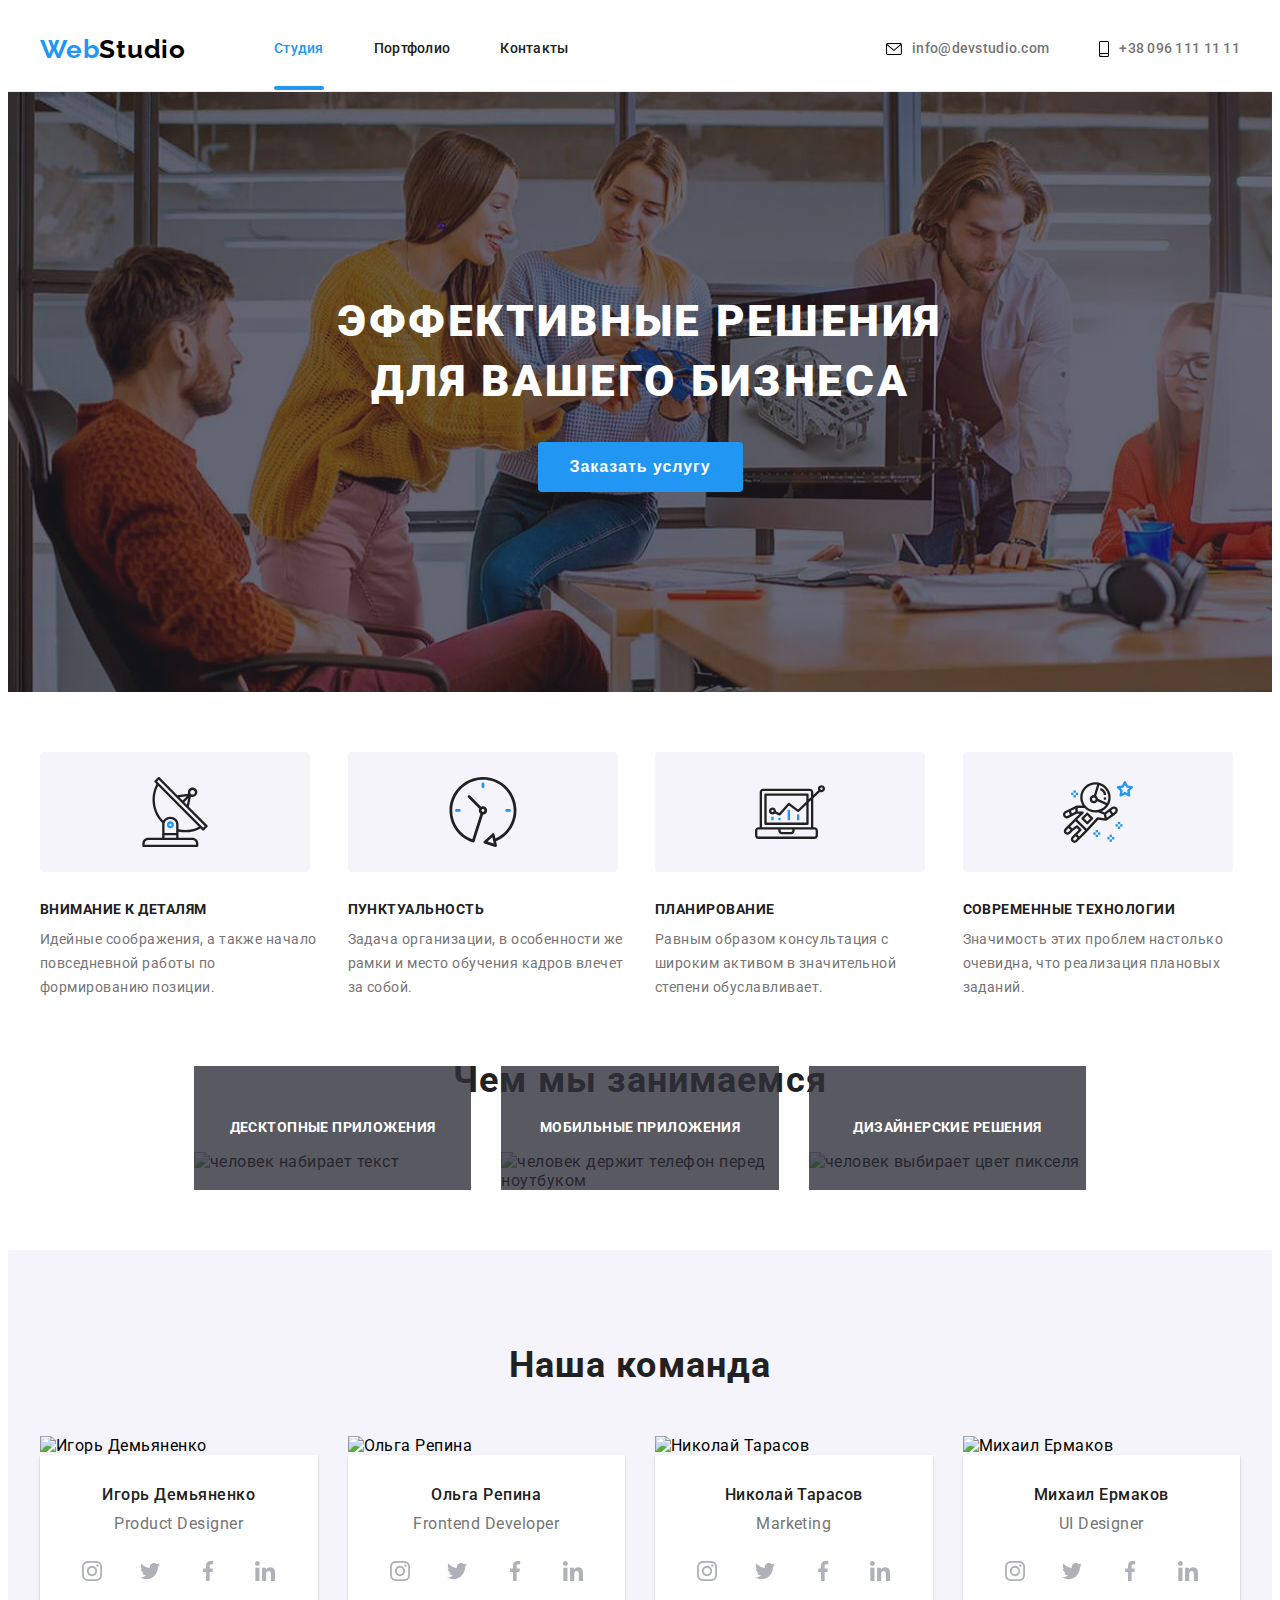
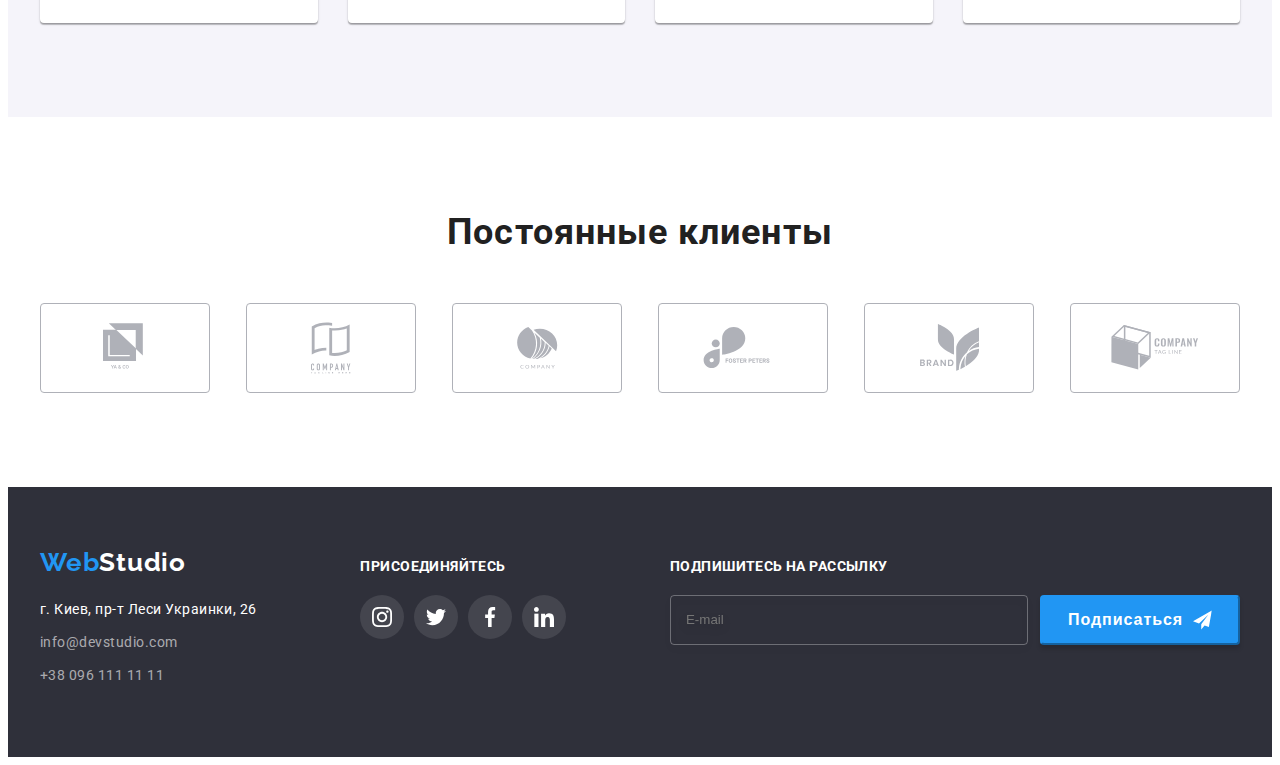
==== commit 995279bf: "переделывание меню хедер еще в работе" ====
--- a/index.html
+++ b/index.html
@@ -74,6 +74,7 @@
                         <a href="" class="mobile-menu__link link">Контакты</a>
                     </li>
                 </ul>
+                <div class="mobile-menu__link-contact">
                 <ul class="contact mobile-menu__contact list ">
                     <li class="mobile-menu__contact-list">
                         <a class="mobile-menu__contact-link link" href="mailto:info@devstudio.com">
@@ -100,6 +101,8 @@
                         <a href="" class="socials-link link">LinkedIn</a>
                     </li>
                 </ul>
+
+                </div>
             </div>
             
         </header>
@@ -416,7 +419,7 @@
                     </ul>
                 </div>
                 
-            </section>             
+            </section>
             <!-- regular customers -->
             <section class="customers">
                 <div class="container">
--- a/css/main.min.css
+++ b/css/main.min.css
@@ -1,2 +1,2 @@
-:root{--main-font: "Roboto", sans-serif;--secondary-font: "Raleway", sans-serif;--accent-color: rgb(33, 150, 243);--main-color: rgb(33, 33, 33);--main-color-black: rgb(0, 0, 0);--main-color-white: rgb(255, 255, 255);--bg-color-white: rgb(255, 255, 255);--icon-background-color: rgb(255, 255, 255);--icon-color-passive: rgb(175, 177, 184);--section-pt-mob: 60px;--section-pb-mob: 60px;--section-pt-desc: 94px;--section-pb-desc: 94px;--animation: 250ms cubic-bezier(0.4, 0, 0.2, 1)}.visually-hidden{position:absolute !important;clip:rect(1px 1px 1px 1px);clip:rect(1px, 1px, 1px, 1px);padding:0 !important;border:0 !important;height:1px !important;width:1px !important;overflow:hidden}body{font-family:var(--main-font);letter-spacing:0.03em}h1,h2,h3,h4,h5,h6,p{margin:0}img{display:block;width:100%}.link{display:block;text-decoration:none;color:inherit;transition:color var(--animation)}.list{list-style:none;margin:0;padding:0}.address{font-style:normal}.container{padding-left:15px;padding-right:15px}.header .container{display:flex;align-items:center;justify-content:space-between}.features .container{padding-top:60px;padding-bottom:60px}@media screen and (min-width: 480px){.container{width:480px;margin:0 auto}}@media screen and (min-width: 768px){.container{width:768px}}@media screen and (min-width: 1200px){.container{width:1200px;margin:0 auto}.footer .container{display:flex;align-items:baseline}}.current::after{display:inline-block;position:absolute;bottom:-1px;left:0;content:"";width:100%;height:4px;border-radius:2px;background-color:var(--accent-color)}.menu .current{position:relative;color:var(--accent-color)}@media screen and (min-width: 768px) and (max-width: 1199.98px){.current::after{display:inline-block;position:absolute;bottom:-34px;left:0;content:"";width:100%;height:4px;border-radius:2px;background-color:var(--accent-color)}.menu .current{position:relative;color:var(--accent-color)}}.logo{font-family:var(--secondary-font);font-weight:700;font-size:26px;line-height:1.19;letter-spacing:0.03em}.logo__first-part{color:var(--accent-color)}.logo__second-part{color:var(--main-color-black)}.logo__light-theme{color:var(--main-color-black)}.logo__dark-theme{color:var(--main-color-white)}@media screen and (min-width: 768px){.header__logo{margin-right:88px;padding-top:26px;padding-bottom:26px}}.title{font-family:var(--main-font);font-weight:700;font-size:36px;line-height:1.17;text-align:center;letter-spacing:0.03em;color:var(--main-color)}.customers .title{margin-bottom:50px}.modal{position:absolute;top:50%;left:50%;transform:translate(-50%, -50%);width:450px;height:609px;background:#ffffff;box-shadow:0px 1px 3px rgba(0,0,0,0.12),0px 1px 1px rgba(0,0,0,0.14),0px 2px 1px rgba(0,0,0,0.2);border-radius:4px;padding:40px}@media screen and (min-width: 1200px){.modal{width:528px;height:581px}}.modal-close-btn{position:absolute;top:8px;right:8px;width:30px;height:30px;border-radius:50%;background:#ffffff;border:1px solid rgba(0,0,0,0.1);box-sizing:border-box;cursor:pointer;display:flex;align-items:center;transition:fill var(--animation)}.modal-close-btn:hover,.modal-close-btn:focus{fill:var(--accent-color)}.is-hidden{visibility:hidden;opacity:0;pointer-events:none}.modal-form{display:flex;flex-direction:column}.modal-form-text{font-size:20px;line-height:1.15;text-align:center;letter-spacing:0.03em;color:var(--main-color)}.modal-form-field{margin-top:10px;font-style:normal;font-weight:normal;font-size:12px;line-height:1.16;letter-spacing:0.01em;color:#757575}.modal-form-input-wrapper{position:relative;display:block;margin-top:4px}.modal-form-input{width:100%;height:40px;border:1px solid rgba(33,33,33,0.2);border-radius:4px;padding-left:42px;transition:border-color var(--animation)}.modal-form-input:focus{outline:none;border-color:var(--accent-color)}.modal-form-icon{position:absolute;top:50%;left:12px;transform:translateY(-50%);display:block;transition:fill var(--animation)}.modal-form-input:focus+.modal-form-icon{fill:var(--accent-color)}.modal-form-message{width:100%;height:120px;border:1px solid rgba(33,33,33,0.2);box-sizing:border-box;border-radius:4px;padding:12px 16px;margin-top:4px;resize:none;transition:border-color var(--animation)}.modal-form-message::placeholder{color:rgba(117,117,117,0.5)}.modal-form-message:focus{outline:none;border-color:var(--accent-color)}.modal-form-check-desc{display:flex;align-items:center;font-size:12px;line-height:1.166;letter-spacing:0.03em;margin-top:20px;color:#757575;margin-left:auto;margin-right:auto}@media screen and (min-width: 1200px){.modal-form-check-desc{font-size:14px;line-height:1.71}}.modal-form-check-desc::before{display:block;content:"";width:16px;height:16px;border:1px solid #000;border-radius:2px;cursor:pointer;margin-right:7px}.modal-form-term:checked+.modal-form-check-desc::before{background-image:url(../images/modal/check.svg);background-repeat:no-repeat;background-position:center;background-size:contain;background-color:var(--accent-color);border-color:var(--accent-color)}.modal-form-term:focus+.modal-form-check-desc::before{box-shadow:0 0 0 2px var(--accent-color)}.modal-form-link{color:var(--accent-color)}.modal-form-btn{min-width:200px;padding:10px 55px;border:none;border-radius:4px;cursor:pointer;align-self:center;margin-top:30px;font-weight:700;font-size:16px;line-height:1.88;letter-spacing:0.06em;background-color:var(--accent-color);color:var(--main-color-white);transition:background-color var(--animation)}.modal-form-btn:focus,.modal-form-btn:hover{background-color:#188ce8}.backdrop{position:fixed;top:0;left:0;width:100vw;height:100vh;background:rgba(0,0,0,0.2);transition:visibility var(--animation),opacity var(--animation),pointer-events var(--animation)}.header{background-color:var(--bg-color-white)}@media screen and (max-width: 767px){.menu{display:none}.header__contact{display:none}.mobile-current{color:var(--accent-color)}.burger__btn,.mobile-menu__close-btn{background-color:transparent;border:none;padding:0;cursor:pointer}.burger__icon{width:30px;height:30px}.mobile-menu__list{margin-bottom:302px}.mobile-menu__item:not(:last-child){margin-bottom:32px}.mobile-menu__link{font-weight:500;font-size:40px;line-height:1.175;letter-spacing:0.02em;color:--main-color}.mobile-menu__contact{margin-top:auto}.mobile-menu__contact-list:not(:last-child){margin-bottom:32px}.mobile-menu__contact-link{font-weight:500;font-size:34px;line-height:1.176;letter-spacing:0.02em;color:#2196f3}.mobile-menu__contact-link-tel{font-weight:500;font-size:24px;line-height:1.166;letter-spacing:0.02em;color:#757575}.mobile-menu__close-btn{display:flex;align-items:center;position:absolute;top:10px;right:15px}.mobile-menu__close-icon{width:18px;height:18px}.mobile-menu{position:fixed;top:0;left:50%;width:100vw;max-width:480px;height:100vh;max-height:796px;padding:48px 40px;background-color:var(--bg-color-white);transform:translateY(-100%) translateX(-50%);transition:transform var(--animation)}.mobile-menu-z{z-index:10}.is-open{transform:translateY(0) translateX(-50%)}.header__logo{padding-top:15px;padding-bottom:15px}.mobile-menu__socials-list{display:flex;justify-content:space-around;align-items:center;margin-top:64px}.socials-link{display:flex;align-items:center}.socials-link-link::after{display:flex;content:"";width:1px;height:22px;background-color:rgba(33,33,33,0.2);margin-left:20px}}@media screen and (min-width: 768px) and (max-width: 1199.98px){.header{background-color:var(--bg-color-white);border:1px solid #ececec;border-top:0;border-left:0;border-right:0}.burger__btn{display:none}.mobile-menu{display:none}.navigation{display:flex;align-items:center}.menu{display:flex;align-items:center}.menu__link{font-size:14px;font-weight:500;line-height:1.14;letter-spacing:0.02em}.menu__link:hover,.menu__link:focus{color:var(--accent-color)}.menu__item{display:flex;align-items:center}.menu__item:not(:last-child){margin-right:50px}.header__contact{margin-left:auto}.contact__link{display:flex;align-items:center;flex-direction:row;justify-content:center;align-items:center;font-size:14px;font-weight:500;line-height:1;letter-spacing:0.02em;color:#757575}.contact__link:hover,.contact__link:focus{color:var(--accent-color)}.contact__link:focus svg,.contact__link:hover svg{fill:var(--accent-color)}.contact-svg-logo{margin-right:10px;transition:fill var(--animation)}.contact__list{display:flex;align-items:center}.contact__list:not(:last-child){margin-bottom:10px}.contact__link_animation{transition:color var(--animation)}}@media screen and (min-width: 1200px){.burger__btn{display:none}.mobile-menu{display:none}.header{background-color:var(--bg-color-white);border:1px solid #ececec;border-top:0;border-left:0;border-right:0}.navigation{display:flex;align-items:center}.menu{display:flex;align-items:center}.menu__link{font-weight:500;font-size:14px;line-height:1.14;letter-spacing:0.02em}.menu__link:hover,.menu__link:focus{color:var(--accent-color)}.header__link{padding-top:32px;padding-bottom:32px;color:var(--main-color)}.header__link_animation{transition:color var(--animation)}.contact{display:flex;align-items:center}.header__contact{margin-left:auto}.contact__list{display:flex;align-items:center}.contact__list:not(:last-child){margin-right:50px}.contact-svg-logo{margin-right:10px;transition:fill var(--animation)}.menu__item:not(:last-child){margin-right:50px}.contact__link{display:flex;align-items:center;flex-direction:row;justify-content:center;align-items:center;font-weight:500;font-size:14px;line-height:1.14;letter-spacing:0.02em;color:#757575;padding-top:32px;padding-bottom:32px}.contact__link:hover,.contact__link:focus{color:var(--accent-color)}.contact__link:focus svg,.contact__link:hover svg{fill:var(--accent-color)}.contact__link_animation{transition:color var(--animation)}}.hero{background-color:#2f303a;text-align:center;background-image:linear-gradient(rgba(47,48,58,0.4), rgba(47,48,58,0.4)),url(./images/geroy/hero-mobile.jpg);background-repeat:no-repeat;background-size:cover;max-width:1600px}.hero__section{padding-top:118px;padding-bottom:118px;margin:0 auto}.hero__title{min-width:360px;padding-right:60px;padding-left:60px;margin-bottom:30px;font-weight:900;font-size:26px;line-height:1.61;letter-spacing:0.06em;text-transform:uppercase;color:var(--main-color-white)}.hero__modal-btn{min-width:200px;padding:10px 32px;border:none;border-radius:4px;cursor:pointer;font-weight:700;font-size:16px;line-height:1.88;letter-spacing:0.06em;background-color:var(--accent-color);color:var(--main-color-white)}@media screen and (max-width: 767.98px) and (min-device-pixel-ratio: 2), screen and (max-width: 767.98px) and (min-resolution: 192dpi), screen and (max-width: 767.98px) and (min-resolution: 2dppx){.hero{background-image:linear-gradient(rgba(47,48,58,0.4), rgba(47,48,58,0.4)),url(../images/geroy/hero-mobile@2x.jpg)}}@media screen and (min-width: 768px) and (max-width: 1199.98px){.hero{background-image:linear-gradient(rgba(47,48,58,0.4), rgba(47,48,58,0.4)),url(./images/geroy/hero-tablet.jpg)}}@media screen and (min-width: 768px) and (max-width: 1199.98px) and (min-device-pixel-ratio: 2), screen and (min-width: 768px) and (max-width: 1199.98px) and (min-resolution: 192dpi), screen and (min-width: 768px) and (max-width: 1199.98px) and (min-resolution: 2dppx){.hero{background-image:linear-gradient(rgba(47,48,58,0.4), rgba(47,48,58,0.4)),url(../images/geroy/hero-tablet@2x.jpg)}}@media screen and (min-width: 1200px){.hero{background-image:linear-gradient(rgba(47,48,58,0.4), rgba(47,48,58,0.4)),url(../images/geroy/hero-desktop.jpg)}}@media screen and (min-width: 1200px) and (min-device-pixel-ratio: 2), screen and (min-width: 1200px) and (min-resolution: 192dpi), screen and (min-width: 1200px) and (min-resolution: 2dppx){.hero{background-image:linear-gradient(rgba(47,48,58,0.4), rgba(47,48,58,0.4)),url(../images/geroy/hero-desktop@2x.jpg)}}@media screen and (min-width: 1200px){.hero__section{padding-top:200px;padding-bottom:200px;margin:0 auto}.hero__title{min-width:696px;padding-right:252px;padding-left:252px;margin-bottom:30px;font-weight:900;font-size:44px;line-height:1.36;letter-spacing:0.06em;text-transform:uppercase;color:var(--main-color-white)}.hero__modal-btn{min-width:200px;padding:10px 32px;border:none;border-radius:4px;cursor:pointer;font-weight:700;font-size:16px;line-height:1.88;letter-spacing:0.06em;background-color:var(--accent-color);color:var(--main-color-white)}}@media screen and (max-width: 767.98px){.feature-list__logo-svg{display:flex;align-items:center;justify-content:center;background-color:#f5f4fa;max-width:450px;height:120px;border-radius:4px;margin-bottom:30px}.features{padding-top:var(--section-pt-mob);padding-bottom:var(--section-pb-mob)}.feature-list__item{margin-top:30px}.feature-list{flex-basis:100%}.feature-list__title{text-align:center;font-weight:700;font-size:14px;line-height:1.14;text-transform:uppercase;color:var(--main-color)}.feature-list__item .feature-list__title{margin-bottom:10px}.feature-list__text{font-weight:400;font-size:14px;line-height:1.71;color:#757575}}@media screen and (min-width: 768px) and (max-width: 1199.98px){.feature-list__logo-svg{display:flex;align-items:center;justify-content:center;background-color:#f5f4fa;max-width:354px;height:120px;border-radius:4px;margin-bottom:30px}.features{padding-top:var(--section-pt-mob);padding-bottom:var(--section-pb-mob)}.feature-list__item{flex-basis:calc(100% / 2 - 30px);margin-left:30px;margin-top:30px}.feature-list{flex-wrap:wrap;display:flex}.feature-list__list{margin-left:-30px;margin-top:-30px}.feature-list__title{font-weight:700;font-size:14px;line-height:1.14;text-transform:uppercase;color:var(--main-color)}.feature-list__item .feature-list__title{margin-bottom:10px}.feature-list__text{font-weight:400;font-size:14px;line-height:1.71;color:#757575}}@media screen and (min-width: 1200px){.feature-list__logo-svg{display:flex;align-items:center;justify-content:center;background-color:#f5f4fa;width:270px;height:120px;border-radius:4px;margin-bottom:30px}.features{padding-top:var(--section-pt);padding-bottom:var(--section-pb)}.feature-list__item{flex-basis:calc(100% / 4 - 30px);margin-left:30px;margin-top:30px}.feature-list{flex-wrap:wrap;display:flex;align-items:center}.feature-list__list{margin-left:-30px;margin-top:-30px}.feature-list__title{font-weight:700;font-size:14px;line-height:1.14;text-transform:uppercase;color:var(--main-color)}.feature-list__item .feature-list__title{margin-bottom:10px}.feature-list__text{font-weight:400;font-size:14px;line-height:1.71;color:#757575}}.what-are-we-doing{padding-bottom:var(--section-pb-mob)}.what-are-we-doing__title{margin-bottom:50px}.services-list{flex-wrap:wrap;display:flex;justify-content:center;margin-left:-30px;margin-top:-30px}.services-list__item{position:relative;display:flex;flex-basis:calc(100% / 4 - 30px);margin-left:30px;margin-top:30px}.services-list__label{position:absolute;bottom:0;margin:0;padding-top:27px;padding-bottom:27px;width:100%;min-height:70px;display:flex;align-items:center;justify-content:center;font-family:var(--main-font);font-weight:bold;font-size:14px;line-height:1.14;text-align:center;letter-spacing:0.03em;text-transform:uppercase;color:#ffffff;background:rgba(47,48,58,0.8)}@media screen and (max-width: 1199.98px){.what-are-we-doing{display:none}}.team{background-color:#f5f4fa;padding-top:var(--section-pt-mob);padding-bottom:var(--section-pb-mob)}.wrapper-team{background-color:var(--bg-color-white);padding:30px 30px;box-shadow:0px 1px 3px rgba(0,0,0,0.12),0px 1px 1px rgba(0,0,0,0.14),0px 2px 1px rgba(0,0,0,0.2);border-radius:0px 0px 4px 4px}.wrapper-team__title{font-weight:500;font-size:16px;line-height:1.19;text-align:center;color:var(--main-color);margin-bottom:10px}.wrapper-team__text{font-weight:400;font-size:16px;line-height:1.19;color:#757575;text-align:center}.svg-list{display:flex;align-items:center;justify-content:space-between;margin-top:16px}.svg-list__link-svg{display:flex;justify-content:center;align-items:center;width:44px;height:44px;border-radius:50%;background-color:var(--icon-background-color);transition:background-color var(--animation)}.svg-list__link-svg:hover,.svg-list__link-svg:focus{background-color:var(--accent-color)}.svg-list__icon{width:20px;height:20px;fill:var(--icon-color-passive);transition:fill var(--animation)}.svg-list__link-svg:hover .svg-list__icon,.svg-list__link-svg:focus .svg-list__icon{fill:var(--icon-background-color)}@media screen and (max-width: 767.98px){.team__title{margin-bottom:30px}.team-list__item{margin-top:30px}.team-list{display:flex;flex-wrap:wrap;justify-content:center}}@media screen and (min-width: 768px) and (max-width: 1199.98px){.team__title{margin-bottom:50px}.team-list__item{flex-basis:calc(100% / 2 - 30px);margin-left:30px;margin-top:30px}.team-list{display:flex;flex-wrap:wrap;margin-left:-30px;margin-top:-30px}}@media screen and (min-width: 1200px){.team{padding-top:var(--section-pt-desc);padding-bottom:var(--section-pb-desc)}.team__title{margin-bottom:50px}.team-list__item{flex-basis:calc(100% / 4 - 30px);margin-left:30px;margin-top:30px}.team-list{display:flex;flex-wrap:wrap;margin-left:-30px;margin-top:-30px}}.customers{padding-top:var(--section-pt-mob);padding-bottom:var(--section-pb-mob)}.customers-list{display:flex;justify-content:space-between}.customers-list__link{display:flex;justify-content:center;align-items:center;width:210px;height:90px;border:1px solid #afb1b8;box-sizing:border-box;border-radius:4px;transition:border-color var(--animation)}.customers-list__link:hover,.customers-list__link:focus{border-color:var(--accent-color)}.customers-list__logo{fill:var(--icon-color-passive);transition:fill var(--animation)}.customers-list__link:hover .customers-list__logo,.customers-list__link:focus .customers-list__logo{fill:var(--accent-color)}@media screen and (max-width: 767.98px){.customers-list__item{flex-basis:calc(100% / 2 - 30px);margin-left:30px;margin-top:30px}.customers-list{display:flex;flex-wrap:wrap;justify-content:center;margin-left:-30px;margin-top:-30px}}@media screen and (min-width: 768px) and (max-width: 1199.98px){.customers-list__item{flex-basis:calc(100% / 3 - 30px);margin-left:30px;margin-top:30px}.customers-list{display:flex;flex-wrap:wrap;margin-left:-30px;margin-top:-30px}.customers-list__link{width:226px;height:92px}}@media screen and (min-width: 1200px){.customers{padding-top:var(--section-pt-desc);padding-bottom:var(--section-pb-desc)}.customers-list__link{width:170px;height:90px}}.footer{background-color:#2f303a;padding-top:60px;padding-bottom:60px}.address__contact-link{font-family:var(--main-font);font-weight:400;font-size:14px;line-height:1.71}.address__contact-link:hover,.address__contact-link:focus{color:var(--accent-color)}.footer__contact-link-link{text-align:center;color:var(--main-color-white);margin-bottom:8px}.address__contact-list-link{font-weight:400;font-size:14px;line-height:1.71;margin-bottom:9px;color:rgba(255,255,255,0.6)}.address__contact-list-link:hover,.address__contact-list-link:focus{color:var(--accent-color)}.footer__logo{margin-bottom:20px}.footer__social-link{width:270px}.footer__title{font-weight:bold;font-size:14px;line-height:1.14;letter-spacing:0.03em;text-transform:uppercase;color:var(--main-color-white)}.footer__social-link-item{display:flex;justify-content:center;align-items:center;width:44px;height:44px;border-radius:50%;background:rgba(255,255,255,0.1);transition:background-color var(--animation)}.footer__social-link-item:hover,.footer__social-link-item:focus{background-color:var(--accent-color)}.footer__contact-item:not(:last-child){margin-right:10px}.footer__contact{width:270px}.footer__contact-link{display:flex}.footer__social-link-svg{fill:var(--icon-background-color)}.input__text{font-weight:bold;text-transform:uppercase;font-size:14px;line-height:16px;letter-spacing:0.03em;color:var(--main-color-white)}.input__email{display:flex}.input__form{background:transparent;display:flex;width:450px;height:50px;padding:15px;border:1px solid rgba(255,255,255,0.3);box-sizing:border-box;filter:drop-shadow(0px 4px 4px rgba(0,0,0,0.15));border-radius:4px;color:var(--main-color-white);cursor:pointer}.input__form:focus{outline:none;border-color:var(--accent-color)}.input__form-btn{display:flex;justify-content:center;align-items:center;width:200px;font-weight:bold;font-size:16px;line-height:1.875;letter-spacing:0.06em;cursor:pointer;color:var(--main-color-white);background:#2196f3;box-shadow:0px 4px 4px rgba(0,0,0,0.15);border-radius:4px;border-color:var(--accent-color)}.footer__form-btn{padding:8px 26px}@media screen and (max-width: 767.98px){.address__contact-list-link{text-align:center}.footer__logo{text-align:center}.footer__social-link{display:flex;flex-direction:column;margin:auto;align-items:center}.footer__contact{display:flex;flex-direction:column;margin:auto}.footer__contact-link{margin-top:20px}.footer__input{display:flex;flex-direction:column;width:450px}.footer__title{margin-top:60px;display:block}.input__text{text-align:center;margin-top:60px;display:block}.input__email{flex-direction:column;align-items:center}.input__form{margin-top:20px;align-items:center}.footer__form-btn{display:flex;align-items:center;margin-top:20px}.footer__title{margin-top:60px}}@media screen and (min-width: 768px) and (max-width: 1199.98px){.address__contact-list-link{text-align:center}.footer__logo{text-align:center}.footer__social-link{display:flex;flex-direction:column;margin:auto;align-items:center}.footer__title{display:block}.footer .container{display:flex;flex-wrap:wrap;align-content:center;align-items:center;justify-content:center}.footer__contact{display:flex;flex-direction:column;width:354px;margin:auto}.footer__contact-link{margin-top:20px}.input__email{flex-direction:column;align-items:center}.footer__input{display:flex;flex-direction:column;width:450px;margin-top:60px}.input__text{text-align:center}.footer__social-link{display:flex;width:354px;height:120px}.input__form{margin-top:20px;align-items:center}.input__form-btn{margin-top:20px}}@media screen and (min-width: 1200px){.footer__social-link{margin-right:30px}.footer__title{margin-bottom:20px}.footer__contact-item{margin-top:20px}.footer__contact-item:not(:last-child){margin-right:10px}.footer__contact{margin-right:30px}.footer__contact-link-link{text-align:left;margin-bottom:9px}.footer__input{width:570px}.footer__btn-svg{margin-left:10px}.footer__email{margin-top:20px}.input__form{width:358px}.footer__form-btn{margin-left:12px;padding:8px 26px}}
+:root{--main-font: "Roboto", sans-serif;--secondary-font: "Raleway", sans-serif;--accent-color: rgb(33, 150, 243);--main-color: rgb(33, 33, 33);--main-color-black: rgb(0, 0, 0);--main-color-white: rgb(255, 255, 255);--bg-color-white: rgb(255, 255, 255);--icon-background-color: rgb(255, 255, 255);--icon-color-passive: rgb(175, 177, 184);--section-pt-mob: 60px;--section-pb-mob: 60px;--section-pt-desc: 94px;--section-pb-desc: 94px;--animation: 250ms cubic-bezier(0.4, 0, 0.2, 1)}.visually-hidden{position:absolute !important;clip:rect(1px 1px 1px 1px);clip:rect(1px, 1px, 1px, 1px);padding:0 !important;border:0 !important;height:1px !important;width:1px !important;overflow:hidden}body{font-family:var(--main-font);letter-spacing:0.03em}h1,h2,h3,h4,h5,h6,p{margin:0}img{display:block;width:100%;height:auto}.link{display:block;text-decoration:none;color:inherit;transition:color var(--animation)}.list{list-style:none;margin:0;padding:0}.address{font-style:normal}.container{padding-left:15px;padding-right:15px}.header .container{display:flex;align-items:center;justify-content:space-between}.features .container{padding-top:60px;padding-bottom:60px}@media screen and (min-width: 480px){.container{width:480px;margin:0 auto}}@media screen and (min-width: 768px){.container{width:768px}}@media screen and (min-width: 1200px){.container{width:1200px}.footer .container{display:flex;align-items:baseline}}.current::after{display:inline-block;position:absolute;bottom:-1px;left:0;content:"";width:100%;height:4px;border-radius:2px;background-color:var(--accent-color)}.menu .current{position:relative;color:var(--accent-color)}@media screen and (min-width: 768px) and (max-width: 1199.98px){.current::after{display:inline-block;position:absolute;bottom:-34px;left:0;content:"";width:100%;height:4px;border-radius:2px;background-color:var(--accent-color)}.menu .current{position:relative;color:var(--accent-color)}}.logo{font-family:var(--secondary-font);font-weight:700;font-size:26px;line-height:1.19;letter-spacing:0.03em}.logo__first-part{color:var(--accent-color)}.logo__second-part{color:var(--main-color-black)}.logo__light-theme{color:var(--main-color-black)}.logo__dark-theme{color:var(--main-color-white)}@media screen and (min-width: 768px){.header__logo{margin-right:88px;padding-top:26px;padding-bottom:26px}}.title{font-family:var(--main-font);font-weight:700;font-size:36px;line-height:1.17;text-align:center;letter-spacing:0.03em;color:var(--main-color)}.customers .title{margin-bottom:50px}.modal{position:absolute;top:50%;left:50%;transform:translate(-50%, -50%);width:100%;max-width:450px;height:100%;max-height:609px;background:#ffffff;box-shadow:0px 1px 3px rgba(0,0,0,0.12),0px 1px 1px rgba(0,0,0,0.14),0px 2px 1px rgba(0,0,0,0.2);border-radius:4px;padding:40px}@media screen and (min-width: 1200px){.modal{width:528px;height:581px}}.modal-close-btn{position:absolute;top:8px;right:8px;width:30px;height:30px;border-radius:50%;background:#ffffff;border:1px solid rgba(0,0,0,0.1);box-sizing:border-box;cursor:pointer;display:flex;align-items:center;transition:fill var(--animation)}.modal-close-btn:hover,.modal-close-btn:focus{fill:var(--accent-color)}.is-hidden{visibility:hidden;opacity:0;pointer-events:none}.modal-form{display:flex;flex-direction:column}.modal-form-text{font-size:20px;line-height:1.15;text-align:center;letter-spacing:0.03em;color:var(--main-color)}.modal-form-field{margin-top:10px;font-style:normal;font-weight:normal;font-size:12px;line-height:1.16;letter-spacing:0.01em;color:#757575}.modal-form-input-wrapper{position:relative;display:block;margin-top:4px}.modal-form-input{width:100%;height:40px;border:1px solid rgba(33,33,33,0.2);border-radius:4px;padding-left:42px;transition:border-color var(--animation)}.modal-form-input:focus{outline:none;border-color:var(--accent-color)}.modal-form-icon{position:absolute;top:50%;left:12px;transform:translateY(-50%);display:block;transition:fill var(--animation)}.modal-form-input:focus+.modal-form-icon{fill:var(--accent-color)}.modal-form-message{width:100%;height:120px;border:1px solid rgba(33,33,33,0.2);box-sizing:border-box;border-radius:4px;padding:12px 16px;margin-top:4px;resize:none;transition:border-color var(--animation)}.modal-form-message::placeholder{color:rgba(117,117,117,0.5)}.modal-form-message:focus{outline:none;border-color:var(--accent-color)}.modal-form-check-desc{display:flex;flex-wrap:wrap;align-items:center;font-size:12px;line-height:1.166;letter-spacing:0.03em;margin-top:20px;color:#757575;margin-left:auto;margin-right:auto}@media screen and (min-width: 1200px){.modal-form-check-desc{font-size:14px;line-height:1.71}}.modal-form-check-desc::before{display:block;content:"";width:16px;height:16px;border:1px solid #000;border-radius:2px;cursor:pointer;margin-right:7px}.modal-form-term:checked+.modal-form-check-desc::before{background-image:url(../images/modal/check.svg);background-repeat:no-repeat;background-position:center;background-size:contain;background-color:var(--accent-color);border-color:var(--accent-color)}.modal-form-term:focus+.modal-form-check-desc::before{box-shadow:0 0 0 2px var(--accent-color)}.modal-form-link{color:var(--accent-color)}.modal-form-btn{min-width:200px;padding:10px 55px;border:none;border-radius:4px;cursor:pointer;align-self:center;margin-top:30px;font-weight:700;font-size:16px;line-height:1.88;letter-spacing:0.06em;background-color:var(--accent-color);color:var(--main-color-white);transition:background-color var(--animation)}.modal-form-btn:focus,.modal-form-btn:hover{background-color:#188ce8}.backdrop{position:fixed;top:0;left:0;width:100vw;height:100vh;background:rgba(0,0,0,0.2);transition:visibility var(--animation),opacity var(--animation),pointer-events var(--animation)}.header{background-color:var(--bg-color-white)}@media screen and (max-width: 767px){.menu{display:none}.header__contact{display:none}.burger__btn,.mobile-menu__close-btn{background-color:transparent;border:none;padding:0;cursor:pointer}.burger__icon{width:30px;height:30px}.mobile-menu__item:not(:last-child){margin-bottom:32px}.mobile-menu__link{font-weight:500;font-size:40px;line-height:1.175;letter-spacing:0.02em;color:var(--main-color)}.mobile-current{color:var(--accent-color)}.mobile-menu__contact{margin-top:auto}.mobile-menu__contact-list:not(:last-child){margin-bottom:32px}.mobile-menu__contact-link{font-weight:500;font-size:24px;line-height:1.176;letter-spacing:0.02em;color:#2196f3}.mobile-menu__contact-link-tel{font-weight:500;font-size:24px;line-height:1.166;letter-spacing:0.02em;color:#757575}.mobile-menu__close-btn{display:flex;align-items:center;position:absolute;top:10px;right:15px}.mobile-menu__close-icon{width:18px;height:18px}.mobile-menu{display:flex;position:fixed;flex-wrap:wrap;align-content:space-between;top:0;left:50%;width:100vw;max-width:480px;height:100vh;max-height:796px;padding:48px 40px;background-color:var(--bg-color-white);transform:translateY(-100%) translateX(-50%);transition:transform var(--animation);overflow:scroll}.mobile-menu-z{z-index:10}.is-open{transform:translateY(0) translateX(-50%)}.header__logo{padding-top:15px;padding-bottom:15px}.mobile-menu__socials-list{display:flex;flex-wrap:wrap;justify-content:space-around;align-items:center;margin-top:64px}.socials-link{display:flex;align-items:center}}@media screen and (min-width: 768px) and (max-width: 1199.98px){.header{background-color:var(--bg-color-white);border:1px solid #ececec;border-top:0;border-left:0;border-right:0}.burger__btn{display:none}.mobile-menu{display:none}.navigation{display:flex;align-items:center}.menu{display:flex;align-items:center}.menu__link{font-size:14px;font-weight:500;line-height:1.14;letter-spacing:0.02em}.menu__link:hover,.menu__link:focus{color:var(--accent-color)}.menu__item{display:flex;align-items:center}.menu__item:not(:last-child){margin-right:50px}.header__contact{margin-left:auto}.contact__link{display:flex;align-items:center;flex-direction:row;justify-content:center;align-items:center;font-size:14px;font-weight:500;line-height:1;letter-spacing:0.02em;color:#757575}.contact__link:hover,.contact__link:focus{color:var(--accent-color)}.contact__link:focus svg,.contact__link:hover svg{fill:var(--accent-color)}.contact-svg-logo{margin-right:10px;transition:fill var(--animation)}.contact__list{display:flex;align-items:center}.contact__list:not(:last-child){margin-bottom:10px}.contact__link_animation{transition:color var(--animation)}}@media screen and (min-width: 1200px){.burger__btn{display:none}.mobile-menu{display:none}.header{background-color:var(--bg-color-white);border:1px solid #ececec;border-top:0;border-left:0;border-right:0}.navigation{display:flex;align-items:center}.menu{display:flex;align-items:center}.menu__link{font-weight:500;font-size:14px;line-height:1.14;letter-spacing:0.02em}.menu__link:hover,.menu__link:focus{color:var(--accent-color)}.header__link{padding-top:32px;padding-bottom:32px;color:var(--main-color)}.header__link_animation{transition:color var(--animation)}.contact{display:flex;align-items:center}.header__contact{margin-left:auto}.contact__list{display:flex;align-items:center}.contact__list:not(:last-child){margin-right:50px}.contact-svg-logo{margin-right:10px;transition:fill var(--animation)}.menu__item:not(:last-child){margin-right:50px}.contact__link{display:flex;align-items:center;flex-direction:row;justify-content:center;align-items:center;font-weight:500;font-size:14px;line-height:1.14;letter-spacing:0.02em;color:#757575;padding-top:32px;padding-bottom:32px}.contact__link:hover,.contact__link:focus{color:var(--accent-color)}.contact__link:focus svg,.contact__link:hover svg{fill:var(--accent-color)}.contact__link_animation{transition:color var(--animation)}}.hero{background-color:#2f303a;text-align:center;background-image:linear-gradient(rgba(47,48,58,0.4), rgba(47,48,58,0.4)),url(./images/geroy/hero-mobile.jpg);background-repeat:no-repeat;background-size:cover;max-width:1600px}.hero__section{padding-top:118px;padding-bottom:118px;margin:0 auto}.hero__title{margin-bottom:30px;font-weight:900;font-size:26px;line-height:1.61;letter-spacing:0.06em;text-transform:uppercase;color:var(--main-color-white)}.hero__modal-btn{min-width:200px;padding:10px 32px;border:none;border-radius:4px;cursor:pointer;font-weight:700;font-size:16px;line-height:1.88;letter-spacing:0.06em;background-color:var(--accent-color);color:var(--main-color-white)}@media screen and (max-width: 767.98px) and (min-device-pixel-ratio: 2), screen and (max-width: 767.98px) and (min-resolution: 192dpi), screen and (max-width: 767.98px) and (min-resolution: 2dppx){.hero{background-image:linear-gradient(rgba(47,48,58,0.4), rgba(47,48,58,0.4)),url(../images/geroy/hero-mobile@2x.jpg)}}@media screen and (min-width: 768px) and (max-width: 1199.98px){.hero{background-image:linear-gradient(rgba(47,48,58,0.4), rgba(47,48,58,0.4)),url(./images/geroy/hero-tablet.jpg)}}@media screen and (min-width: 768px) and (max-width: 1199.98px) and (min-device-pixel-ratio: 2), screen and (min-width: 768px) and (max-width: 1199.98px) and (min-resolution: 192dpi), screen and (min-width: 768px) and (max-width: 1199.98px) and (min-resolution: 2dppx){.hero{background-image:linear-gradient(rgba(47,48,58,0.4), rgba(47,48,58,0.4)),url(../images/geroy/hero-tablet@2x.jpg)}}@media screen and (min-width: 768px) and (max-width: 1199.98px){.hero__title{min-width:330px;padding-right:175px;padding-left:175px}}@media screen and (min-width: 1200px){.hero{background-image:linear-gradient(rgba(47,48,58,0.4), rgba(47,48,58,0.4)),url(../images/geroy/hero-desktop.jpg)}}@media screen and (min-width: 1200px) and (min-device-pixel-ratio: 2), screen and (min-width: 1200px) and (min-resolution: 192dpi), screen and (min-width: 1200px) and (min-resolution: 2dppx){.hero{background-image:linear-gradient(rgba(47,48,58,0.4), rgba(47,48,58,0.4)),url(../images/geroy/hero-desktop@2x.jpg)}}@media screen and (min-width: 1200px){.hero__section{padding-top:200px;padding-bottom:200px;margin:0 auto}.hero__title{min-width:696px;padding-right:252px;padding-left:252px;margin-bottom:30px;font-weight:900;font-size:44px;line-height:1.36;letter-spacing:0.06em;text-transform:uppercase;color:var(--main-color-white)}.hero__modal-btn{min-width:200px;padding:10px 32px;border:none;border-radius:4px;cursor:pointer;font-weight:700;font-size:16px;line-height:1.88;letter-spacing:0.06em;background-color:var(--accent-color);color:var(--main-color-white)}}@media screen and (max-width: 767.98px){.feature-list__logo-svg{display:flex;align-items:center;justify-content:center;background-color:#f5f4fa;max-width:450px;height:120px;border-radius:4px;margin-bottom:30px}.features{padding-top:var(--section-pt-mob);padding-bottom:var(--section-pb-mob)}.feature-list__item{margin-top:30px}.feature-list{flex-basis:100%}.feature-list__title{text-align:center;font-weight:700;font-size:14px;line-height:1.14;text-transform:uppercase;color:var(--main-color)}.feature-list__item .feature-list__title{margin-bottom:10px}.feature-list__text{font-weight:400;font-size:14px;line-height:1.71;color:#757575}}@media screen and (min-width: 768px) and (max-width: 1199.98px){.feature-list__logo-svg{display:flex;align-items:center;justify-content:center;background-color:#f5f4fa;max-width:354px;height:120px;border-radius:4px;margin-bottom:30px}.features{padding-top:var(--section-pt-mob);padding-bottom:var(--section-pb-mob)}.feature-list__item{flex-basis:calc(100% / 2 - 30px);margin-left:30px;margin-top:30px}.feature-list{flex-wrap:wrap;display:flex}.feature-list__list{margin-left:-30px;margin-top:-30px}.feature-list__title{font-weight:700;font-size:14px;line-height:1.14;text-transform:uppercase;color:var(--main-color)}.feature-list__item .feature-list__title{margin-bottom:10px}.feature-list__text{font-weight:400;font-size:14px;line-height:1.71;color:#757575}}@media screen and (min-width: 1200px){.feature-list__logo-svg{display:flex;align-items:center;justify-content:center;background-color:#f5f4fa;width:270px;height:120px;border-radius:4px;margin-bottom:30px}.features{padding-top:var(--section-pt);padding-bottom:var(--section-pb)}.feature-list__item{flex-basis:calc(100% / 4 - 30px);margin-left:30px;margin-top:30px}.feature-list{flex-wrap:wrap;display:flex;align-items:center}.feature-list__list{margin-left:-30px;margin-top:-30px}.feature-list__title{font-weight:700;font-size:14px;line-height:1.14;text-transform:uppercase;color:var(--main-color)}.feature-list__item .feature-list__title{margin-bottom:10px}.feature-list__text{font-weight:400;font-size:14px;line-height:1.71;color:#757575}}.what-are-we-doing{padding-bottom:var(--section-pb-mob)}.what-are-we-doing__title{margin-bottom:50px}.services-list{flex-wrap:wrap;display:flex;justify-content:center;margin-left:-30px;margin-top:-30px}.services-list__item{position:relative;display:flex;flex-basis:calc(100% / 4 - 30px);margin-left:30px;margin-top:30px}.services-list__label{position:absolute;bottom:0;margin:0;padding-top:27px;padding-bottom:27px;width:100%;min-height:70px;display:flex;align-items:center;justify-content:center;font-family:var(--main-font);font-weight:bold;font-size:14px;line-height:1.14;text-align:center;letter-spacing:0.03em;text-transform:uppercase;color:#ffffff;background:rgba(47,48,58,0.8)}@media screen and (max-width: 1199.98px){.what-are-we-doing{display:none}}.team{background-color:#f5f4fa;padding-top:var(--section-pt-mob);padding-bottom:var(--section-pb-mob)}.wrapper-team{background-color:var(--bg-color-white);padding:30px 30px;box-shadow:0px 1px 3px rgba(0,0,0,0.12),0px 1px 1px rgba(0,0,0,0.14),0px 2px 1px rgba(0,0,0,0.2);border-radius:0px 0px 4px 4px}.wrapper-team__title{font-weight:500;font-size:16px;line-height:1.19;text-align:center;color:var(--main-color);margin-bottom:10px}.wrapper-team__text{font-weight:400;font-size:16px;line-height:1.19;color:#757575;text-align:center}.svg-list{display:flex;align-items:center;justify-content:space-between;margin-top:16px}.svg-list__link-svg{display:flex;justify-content:center;align-items:center;width:44px;height:44px;border-radius:50%;background-color:var(--icon-background-color);transition:background-color var(--animation)}.svg-list__link-svg:hover,.svg-list__link-svg:focus{background-color:var(--accent-color)}.svg-list__icon{width:20px;height:20px;fill:var(--icon-color-passive);transition:fill var(--animation)}.svg-list__link-svg:hover .svg-list__icon,.svg-list__link-svg:focus .svg-list__icon{fill:var(--icon-background-color)}@media screen and (max-width: 767.98px){.team__title{margin-bottom:30px}.team-list__item{margin-top:30px}.team-list{display:flex;flex-wrap:wrap;justify-content:center}}@media screen and (min-width: 768px) and (max-width: 1199.98px){.team__title{margin-bottom:50px}.team-list__item{flex-basis:calc(100% / 2 - 30px);margin-left:30px;margin-top:30px}.team-list{display:flex;flex-wrap:wrap;margin-left:-30px;margin-top:-30px}}@media screen and (min-width: 1200px){.team{padding-top:var(--section-pt-desc);padding-bottom:var(--section-pb-desc)}.team__title{margin-bottom:50px}.team-list__item{flex-basis:calc(100% / 4 - 30px);margin-left:30px;margin-top:30px}.team-list{display:flex;flex-wrap:wrap;margin-left:-30px;margin-top:-30px}}.customers{padding-top:var(--section-pt-mob);padding-bottom:var(--section-pb-mob)}.customers-list{display:flex;justify-content:space-between}.customers-list__link{display:flex;justify-content:center;align-items:center;width:210px;height:90px;border:1px solid #afb1b8;box-sizing:border-box;border-radius:4px;transition:border-color var(--animation)}.customers-list__link:hover,.customers-list__link:focus{border-color:var(--accent-color)}.customers-list__logo{fill:var(--icon-color-passive);transition:fill var(--animation)}.customers-list__link:hover .customers-list__logo,.customers-list__link:focus .customers-list__logo{fill:var(--accent-color)}@media screen and (max-width: 767.98px){.customers-list__item{flex-basis:calc(100% / 2 - 30px);margin-left:30px;margin-top:30px}.customers-list{display:flex;flex-wrap:wrap;justify-content:center;margin-left:-30px;margin-top:-30px}}@media screen and (min-width: 768px) and (max-width: 1199.98px){.customers-list__item{flex-basis:calc(100% / 3 - 30px);margin-left:30px;margin-top:30px}.customers-list{display:flex;flex-wrap:wrap;margin-left:-30px;margin-top:-30px}.customers-list__link{width:226px;height:92px}}@media screen and (min-width: 1200px){.customers{padding-top:var(--section-pt-desc);padding-bottom:var(--section-pb-desc)}.customers-list__link{width:170px;height:90px}}.footer{background-color:#2f303a;padding-top:60px;padding-bottom:60px}.address__contact-link{font-family:var(--main-font);font-weight:400;font-size:14px;line-height:1.71}.address__contact-link:hover,.address__contact-link:focus{color:var(--accent-color)}.footer__contact-link-link{text-align:center;color:var(--main-color-white);margin-bottom:8px}.address__contact-list-link{font-weight:400;font-size:14px;line-height:1.71;margin-bottom:9px;color:rgba(255,255,255,0.6)}.address__contact-list-link:hover,.address__contact-list-link:focus{color:var(--accent-color)}.footer__logo{margin-bottom:20px}.footer__social-link{max-width:270px}.footer__title{font-weight:bold;font-size:14px;line-height:1.14;letter-spacing:0.03em;text-transform:uppercase;color:var(--main-color-white)}.footer__social-link-item{display:flex;justify-content:center;align-items:center;width:44px;height:44px;border-radius:50%;background:rgba(255,255,255,0.1);transition:background-color var(--animation)}.footer__social-link-item:hover,.footer__social-link-item:focus{background-color:var(--accent-color)}.footer__contact-item:not(:last-child){margin-right:10px}.footer__contact{max-width:270px}.footer__contact-link{display:flex}.footer__social-link-svg{fill:var(--icon-background-color)}.input__text{font-weight:bold;text-transform:uppercase;font-size:14px;line-height:16px;letter-spacing:0.03em;color:var(--main-color-white)}.input__email{display:flex}.input__form{background:transparent;display:flex;width:450px;height:50px;padding:15px;border:1px solid rgba(255,255,255,0.3);box-sizing:border-box;filter:drop-shadow(0px 4px 4px rgba(0,0,0,0.15));border-radius:4px;color:var(--main-color-white);cursor:pointer}.input__form:focus{outline:none;border-color:var(--accent-color)}.input__form-btn{display:flex;justify-content:center;align-items:center;width:200px;font-weight:bold;font-size:16px;line-height:1.875;letter-spacing:0.06em;cursor:pointer;color:var(--main-color-white);background:#2196f3;box-shadow:0px 4px 4px rgba(0,0,0,0.15);border-radius:4px;border-color:var(--accent-color)}.footer__form-btn{padding:8px 26px}@media screen and (max-width: 767.98px){.address__contact-list-link{text-align:center}.footer__logo{text-align:center}.footer__social-link{display:flex;flex-direction:column;margin:auto;align-items:center}.footer__contact{display:flex;flex-direction:column;margin:auto}.footer__contact-link{margin-top:20px}.footer__input{display:flex;flex-direction:column;max-width:450px}.footer__title{margin-top:60px;display:block}.input__text{text-align:center;margin-top:60px;display:block}.input__email{flex-direction:column;align-items:center}.input__form{margin-top:20px;align-items:center;width:100%}.footer__form-btn{display:flex;align-items:center;margin-top:20px}.footer__title{margin-top:60px}.footer-input-field{width:100%}}@media screen and (min-width: 768px) and (max-width: 1199.98px){.address__contact-list-link{text-align:center}.footer__logo{text-align:center}.footer__social-link{display:flex;flex-direction:column;margin:auto;align-items:center}.footer__title{display:block}.footer .container{display:flex;flex-wrap:wrap;align-content:center;align-items:center;justify-content:center}.footer__contact{display:flex;flex-direction:column;width:354px;margin:auto}.footer__contact-link{margin-top:20px}.input__email{flex-direction:column;align-items:center}.footer__input{display:flex;flex-direction:column;width:450px;margin-top:60px}.input__text{text-align:center}.footer__social-link{display:flex;width:354px;height:120px}.input__form{margin-top:20px;align-items:center;width:450px}.input__form-btn{margin-top:20px}}@media screen and (min-width: 1200px){.footer .container{display:flex;flex-wrap:wrap;align-content:center;justify-content:space-between}.footer__social-link{margin-right:30px}.footer__title{margin-bottom:20px}.footer__contact-item{margin-top:20px}.footer__contact-item:not(:last-child){margin-right:10px}.footer__contact{margin-right:30px}.footer__contact-link-link{text-align:left;margin-bottom:9px}.footer__input{width:570px}.footer__btn-svg{margin-left:10px}.footer__email{margin-top:20px}.input__form{width:358px}.footer__form-btn{margin-left:12px;padding:8px 26px}}
 /*# sourceMappingURL=main.min.css.map */